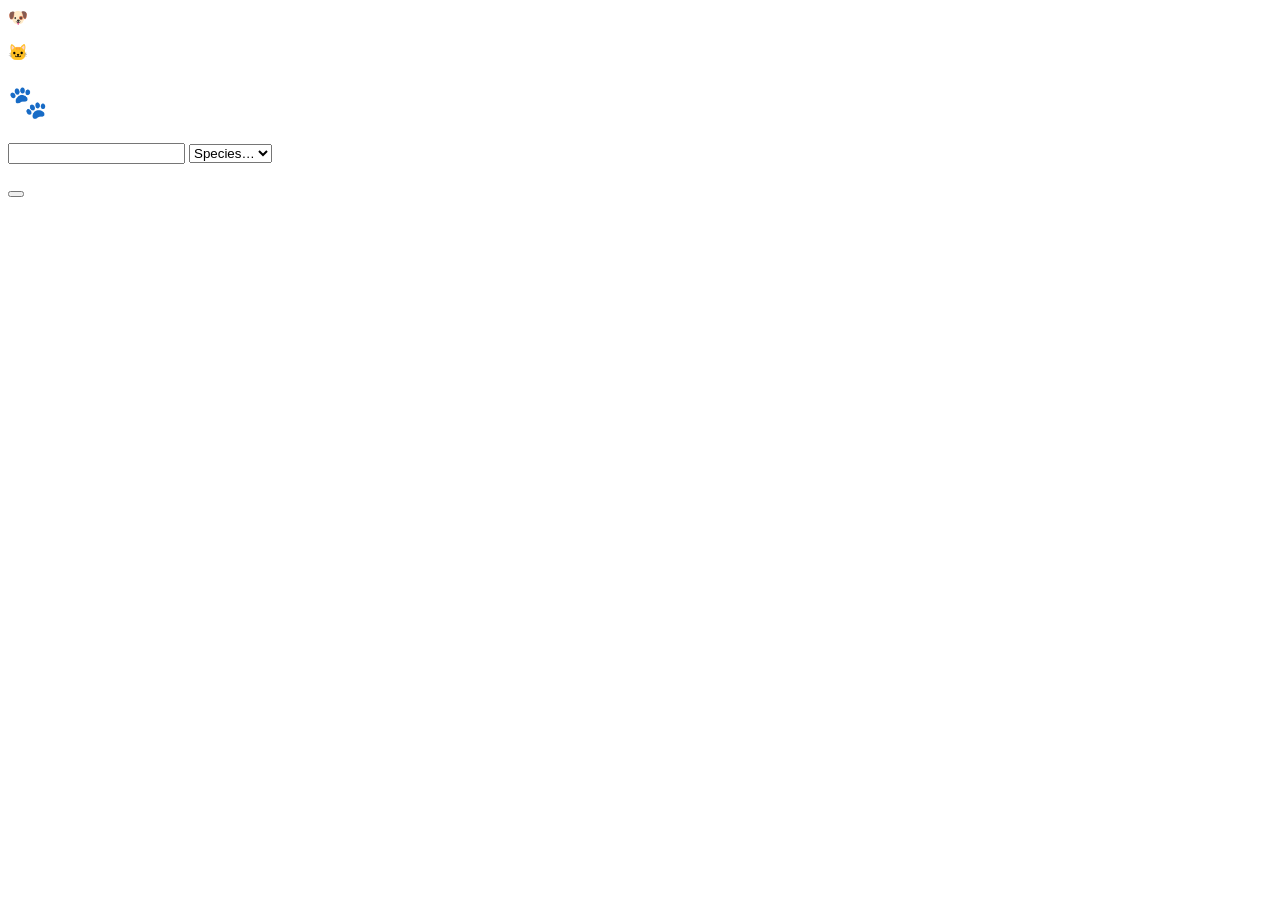
==== public/index.html @ 1d86ce50 "Revert "Adopt a playful clay pet UI" This reverts commit 0b27c78a72e71334147213e08438283230a23fa9." ====
<!doctype html>
<html lang="en">
<head>
<meta charset="utf-8" />
<meta name="viewport" content="width=device-width, initial-scale=1" />
<title>Pet Diary</title>
<link rel="stylesheet" href="/shared.css" />
</head>
<body data-title-key="app_title">
<div class="wrap">
  <aside class="home-side-card home-side-card-left">
    <span class="home-side-icon" aria-hidden="true">🐶</span>
    <p data-i18n="home_tip_moments"></p>
  </aside>
  <aside class="home-side-card home-side-card-right">
    <span class="home-side-icon" aria-hidden="true">🐱</span>
    <p data-i18n="home_tip_private"></p>
  </aside>
  <div id="langSwitch"></div>
  <header class="page">
    <h1>🐾 <span data-i18n="app_title"></span></h1>
    <p data-i18n="app_tagline"></p>
  </header>

  <div class="card pet-form-card" style="margin-bottom:16px">
    <div class="step">
      <h3 data-i18n="add_pet"></h3>
      <div id="avatarMount"></div>
      <div class="petform">
        <input type="text" id="name" data-i18n-ph="name_ph" />
        <select id="species">
          <option value="" disabled selected>Species…</option>
        </select>
        <input type="text" id="speciesOther" data-i18n-ph="species_other_ph" style="display:none" />
        <div class="breed-combobox" id="breedBox" style="display:none">
          <input type="search" id="breed" data-i18n-ph="breed_ph" autocomplete="off"
                 role="combobox" aria-autocomplete="list" aria-expanded="false"
                 aria-controls="breedOptions" />
          <div class="breed-options" id="breedOptions" role="listbox" hidden></div>
        </div>
      </div>
      <p class="hint" data-i18n="pet_hint"></p>
      <div class="rowbtns"><button id="add" data-i18n="create"></button></div>
    </div>
  </div>

  <div class="tiles" id="pets"></div>

  <p class="note" data-i18n="privacy_note"></p>
</div>

<script src="/db.js"></script>
<script src="/i18n.js"></script>
<script src="/species.js"></script>
<script src="/app.js"></script>
<script src="/avatar.js"></script>
<script>
  const petsEl = document.getElementById("pets");
  const form = wireSpeciesBreed({
    speciesSel: document.getElementById("species"),
    speciesOther: document.getElementById("speciesOther"),
    breedBox: document.getElementById("breedBox"),
    breedInput: document.getElementById("breed"),
    breedList: document.getElementById("breedOptions"),
  });
  const avatarPicker = createAvatarPicker(document.getElementById("avatarMount"), {
    getSpecies: () => form.getSpecies(),
  });
  document.getElementById("species").addEventListener("change", () => avatarPicker.refreshEmoji());
  document.getElementById("speciesOther").addEventListener("input", () => avatarPicker.refreshEmoji());

  async function render() {
    const pets = await listPets();
    if (pets.length === 0) {
      petsEl.innerHTML = `<div class="card"><div class="empty">${t("no_pets")}<br />${t("no_pets_sub")}</div></div>`;
      return;
    }
    petsEl.innerHTML = "";
    for (const pet of pets) {
      const entries = await listEntries(pet.id);
      const docs = await listDocuments(pet.id);
      const last = entries.length ? t("last_logged", { d: fmtDate(entries[entries.length - 1].logged_at) }) : null;
      const tile = document.createElement("div");
      tile.className = "tile";
      tile.tabIndex = 0;
      tile.setAttribute("role", "link");
      tile.setAttribute("aria-label", pet.name);
      const kind = [breedLabel(pet.species, pet.breed), speciesDisplay(pet.species)].filter(Boolean).join(" · ");
      tile.innerHTML = `
        <div class="petrow">
          <div class="avatar">${avatarHTML(pet)}</div>
          <div class="grow">
            <h2>${esc(pet.name)}</h2>
            <p>${kind ? esc(kind) + " · " : ""}${nEntries(entries.length)} · ${nDocs(docs.length)}${last ? " · " + last : ""}</p>
          </div>
          <button class="del">${t("delete")}</button>
        </div>`;
      tile.addEventListener("click", (e) => {
        if (e.target.classList.contains("del")) return;
        location.href = `/pet.html?id=${encodeURIComponent(pet.id)}`;
      });
      tile.addEventListener("keydown", (e) => {
        if (e.target !== tile || (e.key !== "Enter" && e.key !== " ")) return;
        e.preventDefault();
        location.href = `/pet.html?id=${encodeURIComponent(pet.id)}`;
      });
      tile.querySelector(".del").addEventListener("click", async (e) => {
        e.stopPropagation();
        if (!confirm(t("confirm_delete_pet", { name: pet.name }))) return;
        await deletePet(pet.id);
        render();
      });
      petsEl.appendChild(tile);
    }
  }

  document.getElementById("add").addEventListener("click", async () => {
    const name = document.getElementById("name").value.trim();
    if (!name) { alert(t("ask_name")); return; }
    const species = form.getSpecies();
    if (!species) { alert(t("ask_species")); return; }
    await createPet({ name, species, breed: form.getBreed(), ...avatarPicker.getAvatar() });
    document.getElementById("name").value = "";
    form.reset();
    avatarPicker.reset();
    render();
  });
  document.getElementById("name").addEventListener("keydown", e => {
    if (e.key === "Enter") document.getElementById("add").click();
  });

  (async () => {
    const migrated = await migrateLegacyLog();
    await render();
    if (migrated) {
      const n = (await listEntries(migrated.id)).length;
      alert(t("migrated", { n: nEntries(n), name: migrated.name }));
    }
  })();
</script>
</body>
</html>
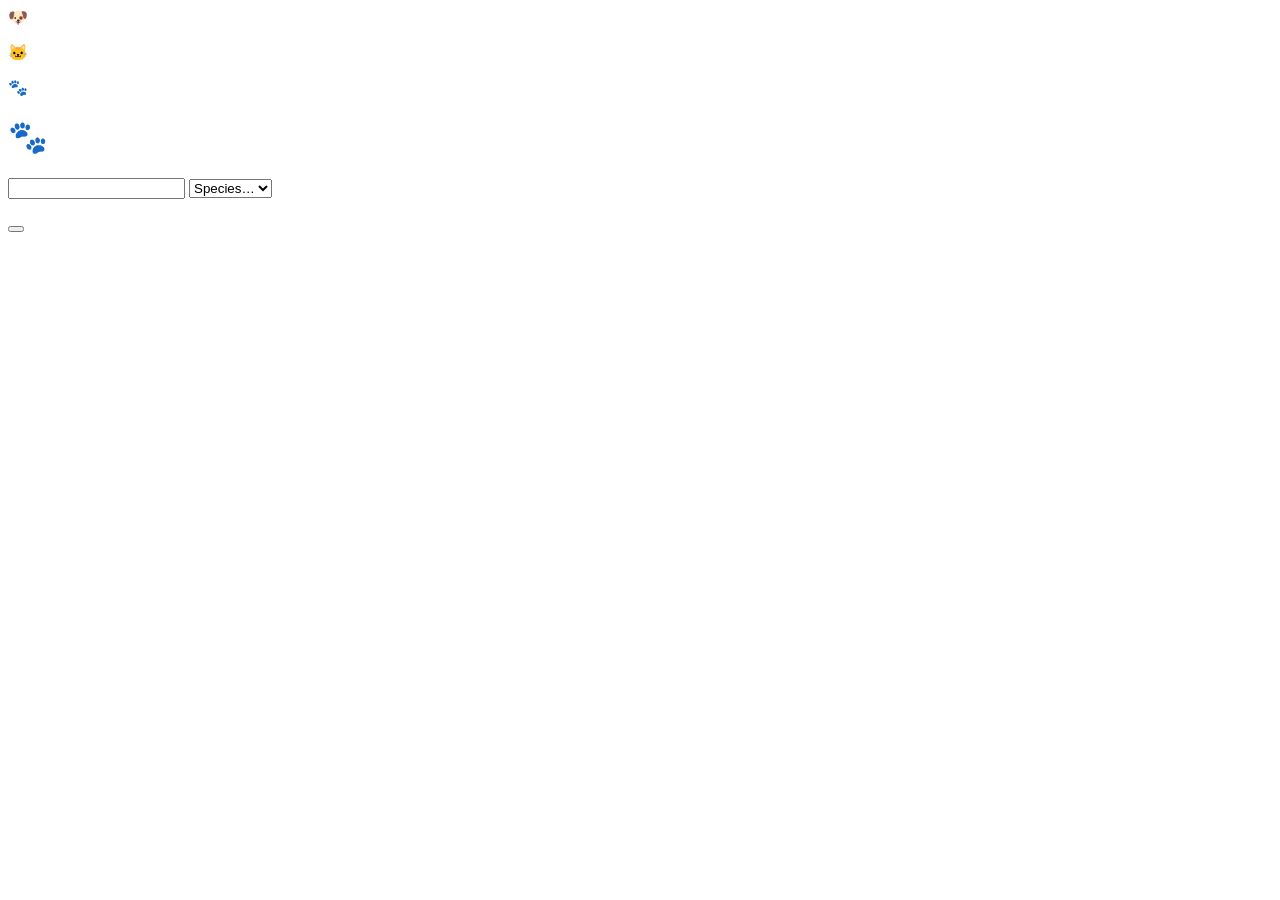
==== commit ff7cbdaa: "Reapply "Adopt a playful clay pet UI" This reverts commit 1d86ce5027cd18f5a643636a8992b783cdbffa29." ====
--- a/public/index.html
+++ b/public/index.html
@@ -18,6 +18,7 @@
   </aside>
   <div id="langSwitch"></div>
   <header class="page">
+    <div class="home-kicker"><span aria-hidden="true">🐾</span><span data-i18n="home_kicker"></span></div>
     <h1>🐾 <span data-i18n="app_title"></span></h1>
     <p data-i18n="app_tagline"></p>
   </header>
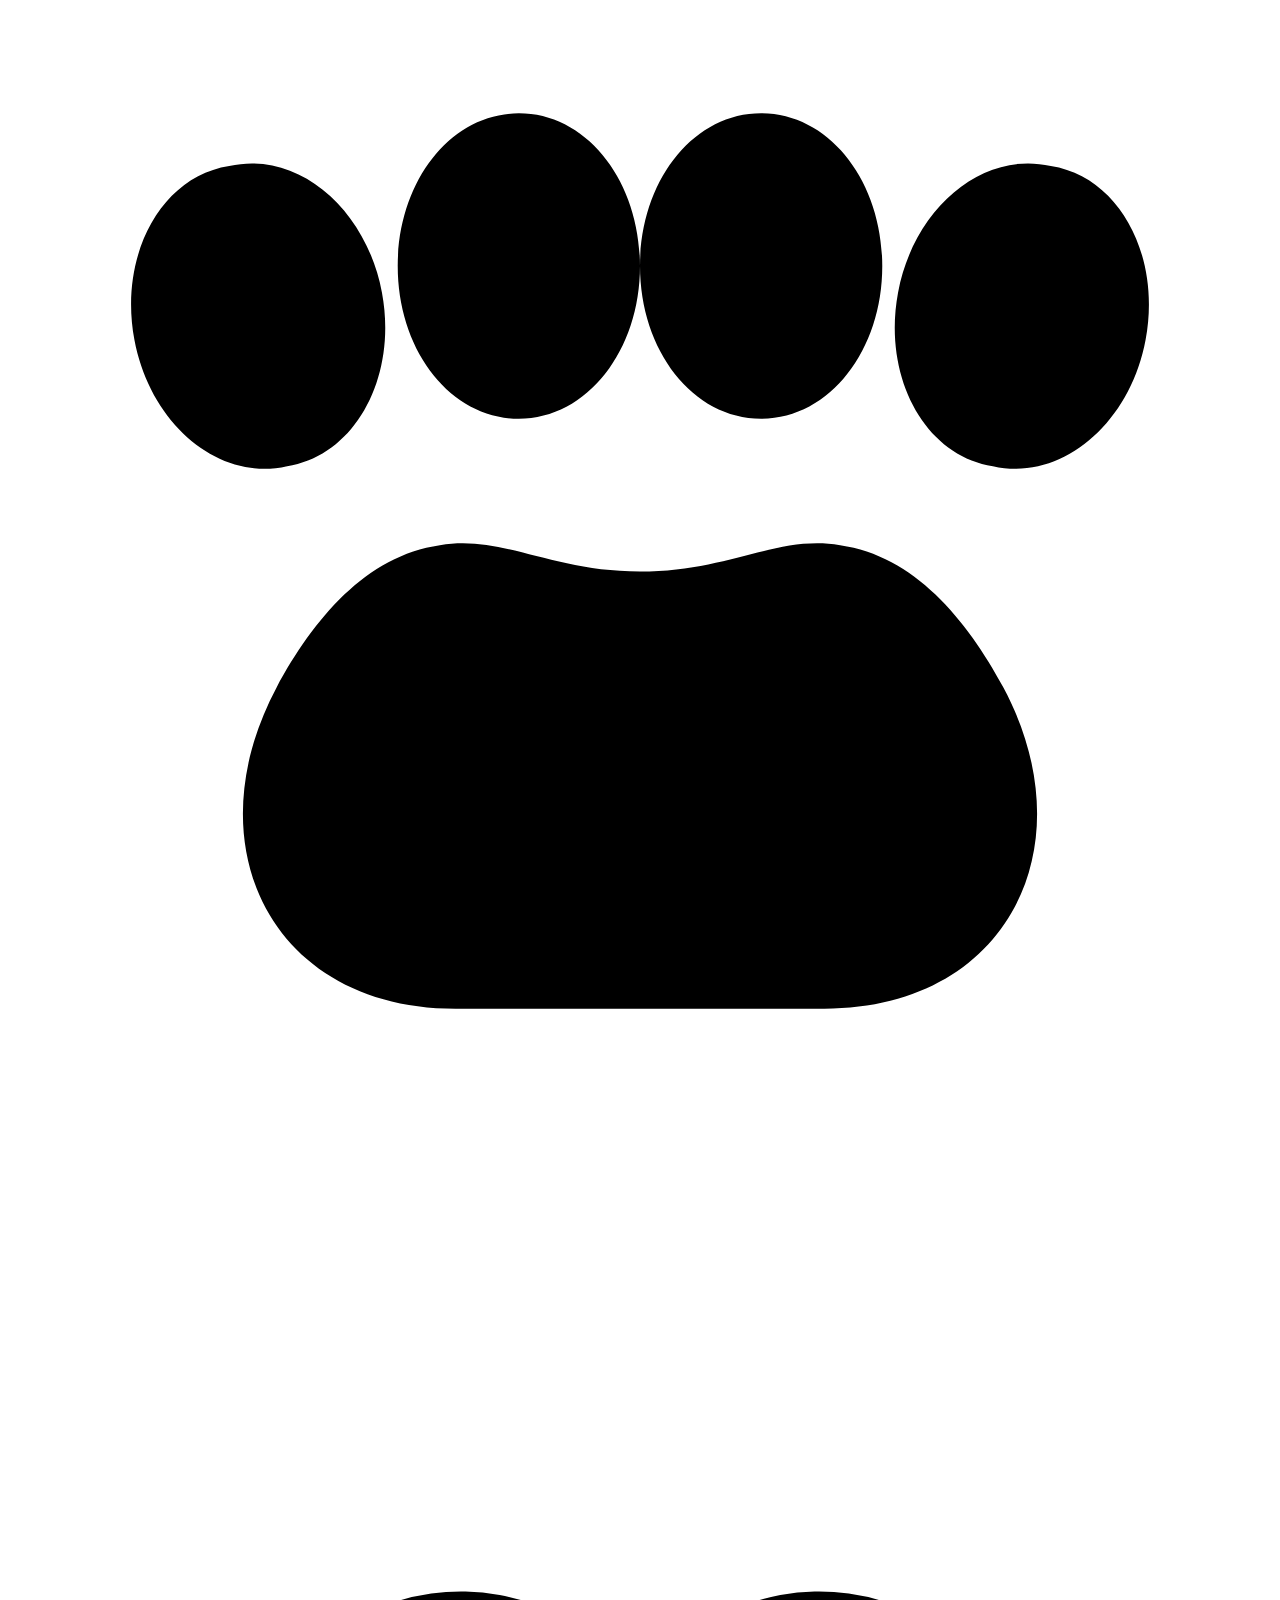
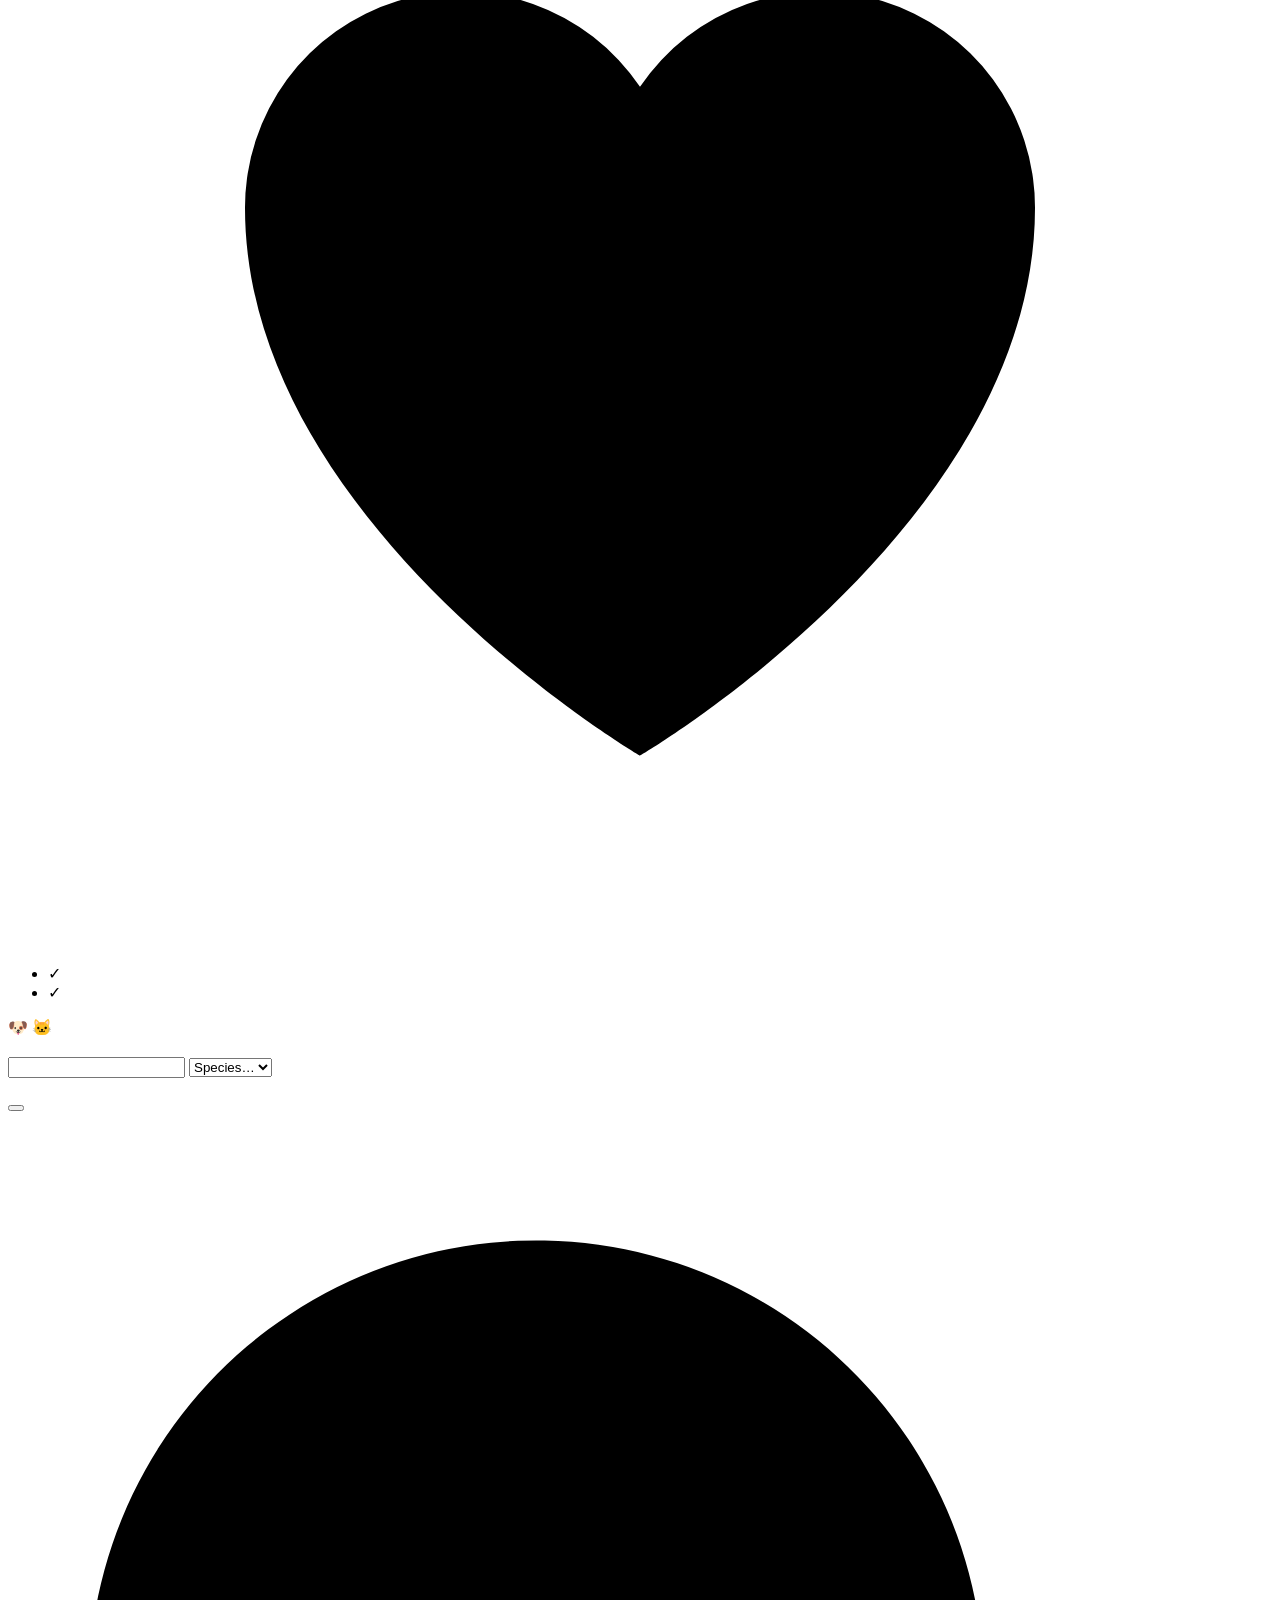
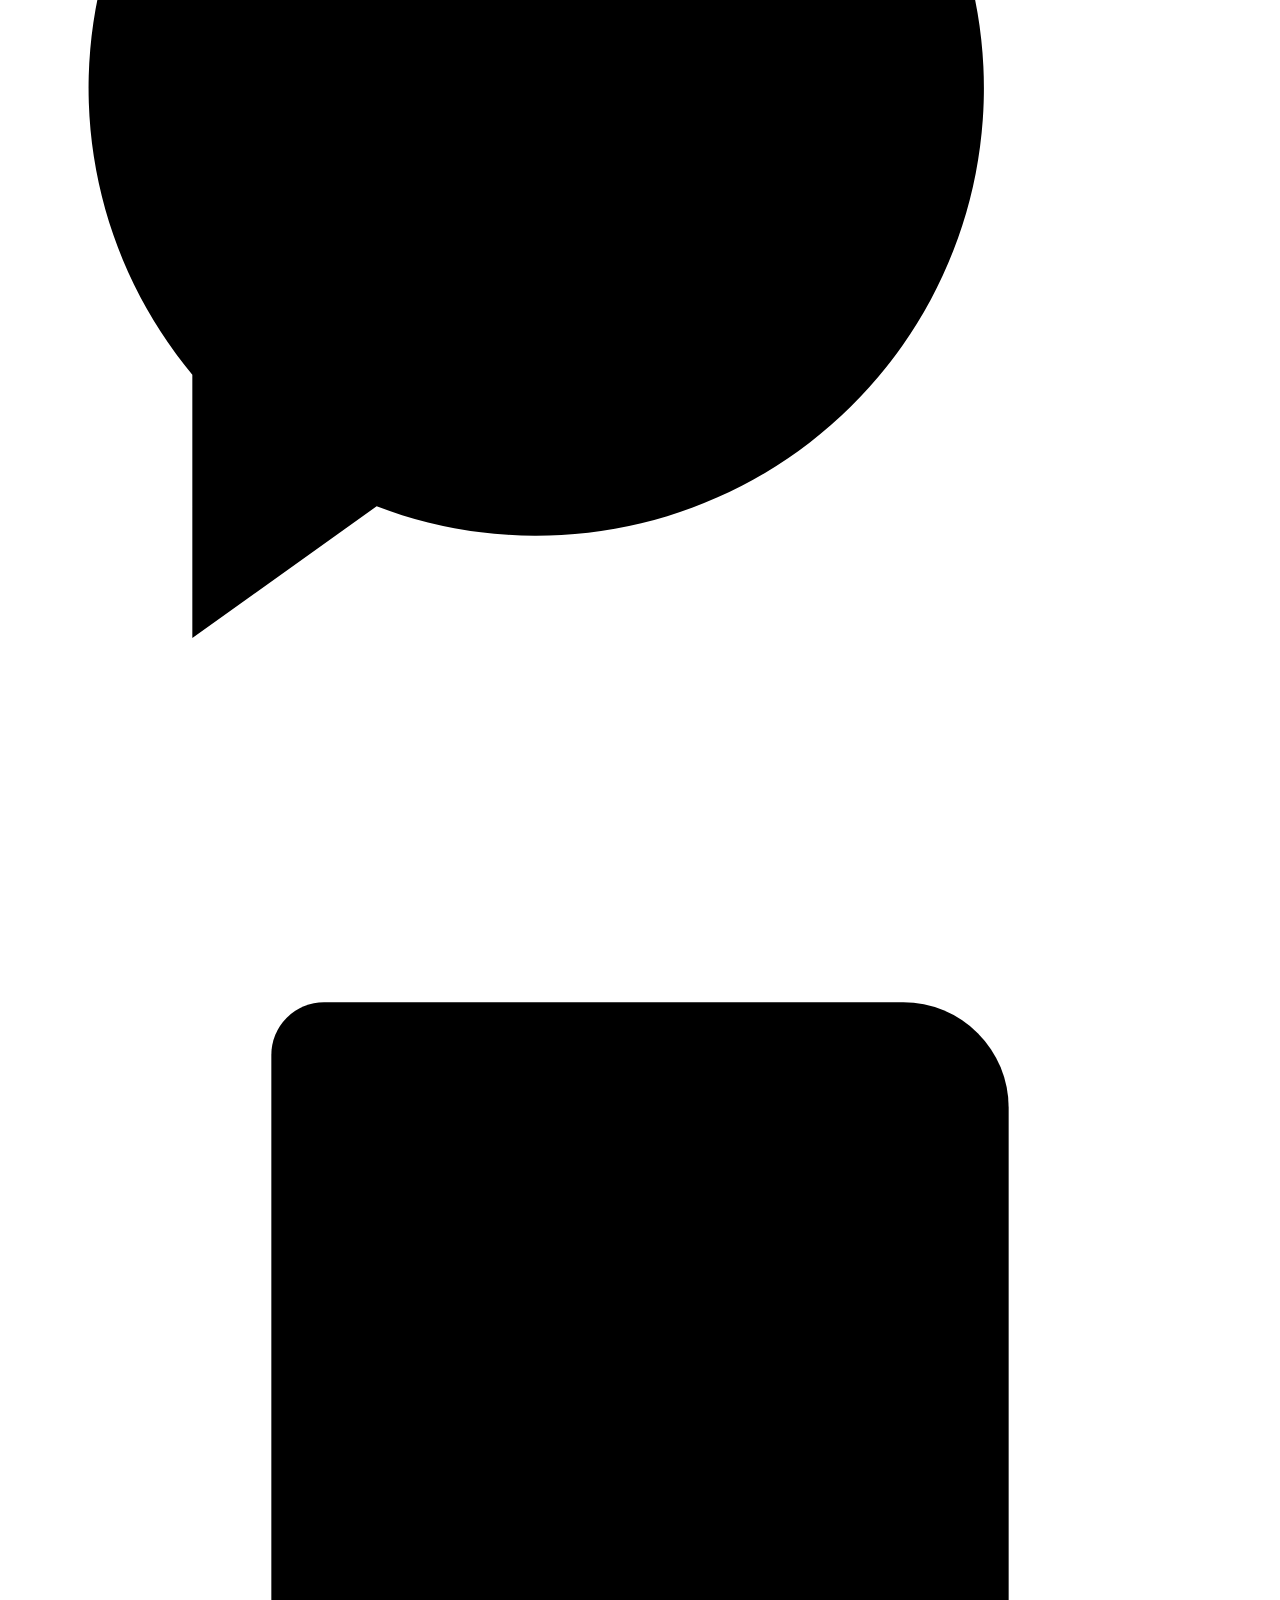
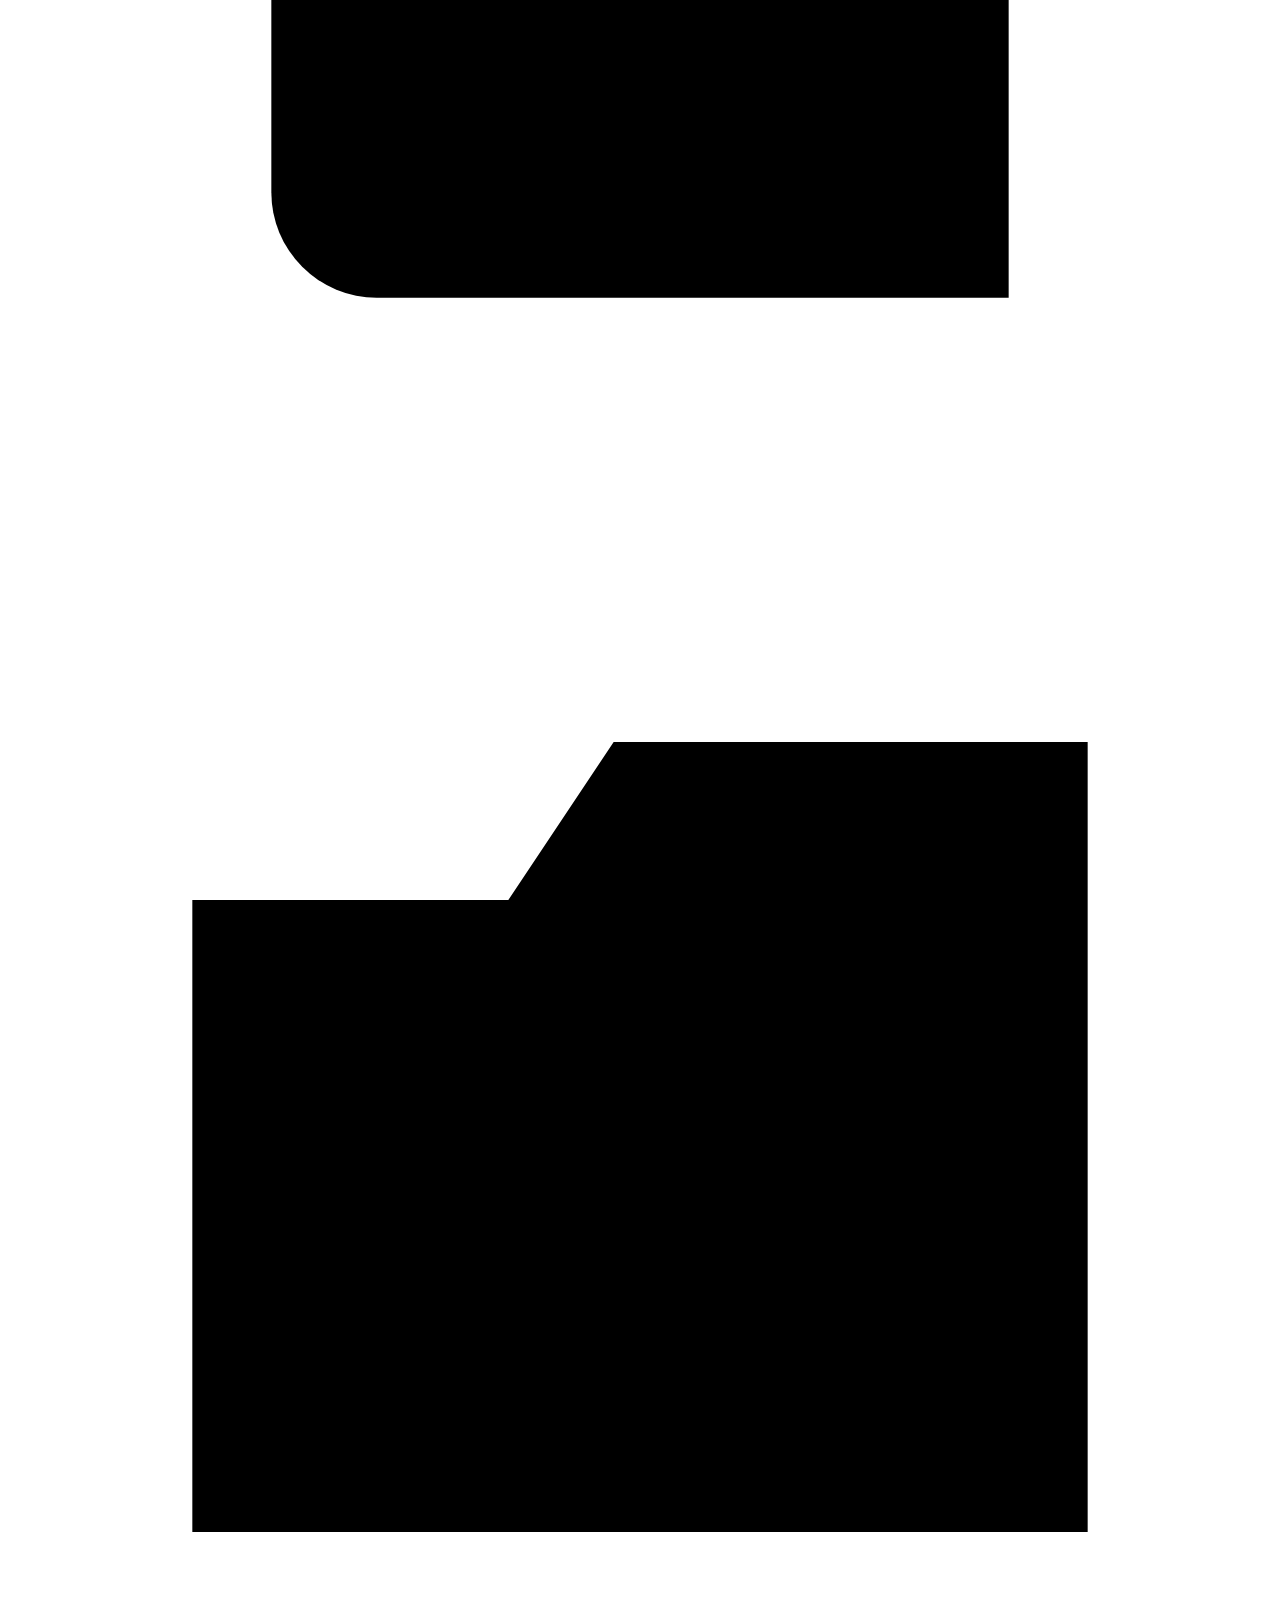
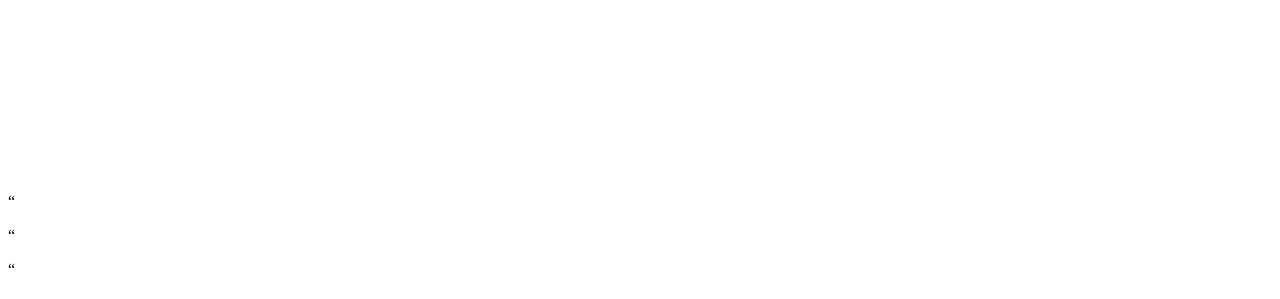
==== commit b6898790: "Build a warm pet care landing page" ====
--- a/public/index.html
+++ b/public/index.html
@@ -7,47 +7,136 @@
 <link rel="stylesheet" href="/shared.css" />
 </head>
 <body data-title-key="app_title">
-<div class="wrap">
-  <aside class="home-side-card home-side-card-left">
-    <span class="home-side-icon" aria-hidden="true">🐶</span>
-    <p data-i18n="home_tip_moments"></p>
-  </aside>
-  <aside class="home-side-card home-side-card-right">
-    <span class="home-side-icon" aria-hidden="true">🐱</span>
-    <p data-i18n="home_tip_private"></p>
-  </aside>
-  <div id="langSwitch"></div>
-  <header class="page">
-    <div class="home-kicker"><span aria-hidden="true">🐾</span><span data-i18n="home_kicker"></span></div>
-    <h1>🐾 <span data-i18n="app_title"></span></h1>
-    <p data-i18n="app_tagline"></p>
-  </header>
-
-  <div class="card pet-form-card" style="margin-bottom:16px">
-    <div class="step">
-      <h3 data-i18n="add_pet"></h3>
-      <div id="avatarMount"></div>
-      <div class="petform">
-        <input type="text" id="name" data-i18n-ph="name_ph" />
-        <select id="species">
-          <option value="" disabled selected>Species…</option>
-        </select>
-        <input type="text" id="speciesOther" data-i18n-ph="species_other_ph" style="display:none" />
-        <div class="breed-combobox" id="breedBox" style="display:none">
-          <input type="search" id="breed" data-i18n-ph="breed_ph" autocomplete="off"
-                 role="combobox" aria-autocomplete="list" aria-expanded="false"
-                 aria-controls="breedOptions" />
-          <div class="breed-options" id="breedOptions" role="listbox" hidden></div>
-        </div>
-      </div>
-      <p class="hint" data-i18n="pet_hint"></p>
-      <div class="rowbtns"><button id="add" data-i18n="create"></button></div>
-    </div>
-  </div>
-
-  <div class="tiles" id="pets"></div>
-
-  <p class="note" data-i18n="privacy_note"></p>
+<a class="skip-link" href="#mainContent" data-i18n="skip_to_content"></a>
+<div class="wrap home-wrap">
+  <nav class="home-nav" aria-label="Pet Diary">
+    <a class="home-brand" href="/index.html">
+      <span class="home-brand-mark" aria-hidden="true">
+        <svg viewBox="0 0 24 24" role="presentation"><path d="M8.2 10.2c-1.4.2-2.4 1.4-3.1 2.7-1.6 3-.1 6.1 3.4 6.1h7c3.5 0 5-3.1 3.4-6.1-.7-1.3-1.7-2.5-3.1-2.7-1.2-.2-2.1.5-3.8.5s-2.6-.7-3.8-.5ZM5.3 8.7C6.6 8.5 7.4 7 7.1 5.4 6.8 3.8 5.5 2.7 4.2 3 2.9 3.2 2.1 4.7 2.4 6.3c.3 1.6 1.6 2.7 2.9 2.4Zm13.4 0c1.3.3 2.6-.8 2.9-2.4.3-1.6-.5-3.1-1.8-3.3-1.3-.3-2.6.8-2.9 2.4-.3 1.6.5 3.1 1.8 3.3ZM9.7 7.8c1.3 0 2.3-1.3 2.3-2.9S11 2 9.7 2 7.4 3.3 7.4 4.9s1 2.9 2.3 2.9Zm4.6 0c1.3 0 2.3-1.3 2.3-2.9S15.6 2 14.3 2 12 3.3 12 4.9s1 2.9 2.3 2.9Z"/></svg>
+      </span>
+      <span data-i18n="app_title"></span>
+    </a>
+    <div id="langSwitch"></div>
+  </nav>
+
+  <main id="mainContent">
+    <section class="landing-hero">
+      <div class="hero-copy">
+        <div class="home-kicker">
+          <svg viewBox="0 0 24 24" aria-hidden="true"><path d="M12 20.5s-7.5-4.4-7.5-10.4A4.1 4.1 0 0 1 12 7.8a4.1 4.1 0 0 1 7.5 2.3c0 6-7.5 10.4-7.5 10.4Z"/></svg>
+          <span data-i18n="home_kicker"></span>
+        </div>
+        <h1><span data-i18n="home_hero_title"></span> <em data-i18n="home_hero_highlight"></em></h1>
+        <p class="hero-lead" data-i18n="app_tagline"></p>
+        <div class="hero-actions">
+          <a class="home-cta home-cta-primary" href="#addPetCard" data-i18n="home_cta_add"></a>
+          <a class="home-cta home-cta-secondary" href="#petGallery" data-i18n="home_cta_gallery"></a>
+        </div>
+        <ul class="hero-trust" aria-label="Pet Diary benefits">
+          <li><span aria-hidden="true">✓</span><span data-i18n="home_proof_private"></span></li>
+          <li><span aria-hidden="true">✓</span><span data-i18n="home_proof_context"></span></li>
+        </ul>
+        <div class="hero-pet-bubbles" aria-hidden="true">
+          <span class="hero-pet-bubble hero-pet-dog">🐶</span>
+          <span class="hero-pet-bubble hero-pet-cat">🐱</span>
+          <span class="hero-pet-caption" data-i18n="home_hero_caption"></span>
+        </div>
+      </div>
+
+      <div class="card pet-form-card hero-form-card" id="addPetCard">
+        <div class="step">
+          <div class="form-heading">
+            <span class="form-step-badge" data-i18n="home_form_step"></span>
+            <div>
+              <h2 data-i18n="add_pet"></h2>
+              <p data-i18n="home_form_intro"></p>
+            </div>
+          </div>
+          <div id="avatarMount"></div>
+          <div class="petform">
+            <label class="home-form-field" for="name">
+              <span data-i18n="name_label_ph"></span>
+              <input type="text" id="name" data-i18n-ph="name_ph" autocomplete="off" />
+            </label>
+            <label class="home-form-field" for="species">
+              <span data-i18n="home_species_label"></span>
+              <select id="species">
+                <option value="" disabled selected>Species…</option>
+              </select>
+            </label>
+            <input type="text" id="speciesOther" data-i18n-ph="species_other_ph" style="display:none" />
+            <div class="breed-combobox home-form-field" id="breedBox" style="display:none">
+              <label for="breed" data-i18n="home_breed_label"></label>
+              <input type="search" id="breed" data-i18n-ph="breed_ph" autocomplete="off"
+                     role="combobox" aria-autocomplete="list" aria-expanded="false"
+                     aria-controls="breedOptions" />
+              <div class="breed-options" id="breedOptions" role="listbox" hidden></div>
+            </div>
+          </div>
+          <p class="hint" data-i18n="pet_hint"></p>
+          <div class="rowbtns"><button id="add" data-i18n="home_create_diary"></button></div>
+        </div>
+      </div>
+    </section>
+
+    <section class="home-section" aria-labelledby="careToolkitTitle">
+      <header class="home-section-head">
+        <span class="section-eyebrow" data-i18n="home_services_eyebrow"></span>
+        <h2 id="careToolkitTitle" data-i18n="home_services_title"></h2>
+        <p data-i18n="home_services_intro"></p>
+      </header>
+      <div class="service-grid">
+        <article class="service-package service-chat">
+          <span class="service-icon" aria-hidden="true"><svg viewBox="0 0 24 24"><path d="M7 18.5 3.5 21v-5A8.5 8.5 0 1 1 7 18.5Z"/><path d="M8 10h8M8 14h5"/></svg></span>
+          <span class="service-label" data-i18n="tab_chat"></span>
+          <h3 data-i18n="home_service_chat_title"></h3>
+          <p data-i18n="home_service_chat_body"></p>
+        </article>
+        <article class="service-package service-log">
+          <span class="service-icon" aria-hidden="true"><svg viewBox="0 0 24 24"><path d="M6 3.5h11a2 2 0 0 1 2 2v15H7a2 2 0 0 1-2-2v-14a1 1 0 0 1 1-1Z"/><path d="M8 3.5v17M11 8h5M11 12h5"/></svg></span>
+          <span class="service-label" data-i18n="tab_log"></span>
+          <h3 data-i18n="home_service_log_title"></h3>
+          <p data-i18n="home_service_log_body"></p>
+        </article>
+        <article class="service-package service-docs">
+          <span class="service-icon" aria-hidden="true"><svg viewBox="0 0 24 24"><path d="M3.5 7.5h6l2-3h9v15h-17v-12Z"/><path d="M3.5 9h17"/></svg></span>
+          <span class="service-label" data-i18n="tab_docs"></span>
+          <h3 data-i18n="home_service_docs_title"></h3>
+          <p data-i18n="home_service_docs_body"></p>
+        </article>
+      </div>
+    </section>
+
+    <section class="home-section home-gallery" id="petGallery" aria-labelledby="petGalleryTitle">
+      <header class="home-section-head home-section-head-row">
+        <div>
+          <span class="section-eyebrow" data-i18n="home_gallery_eyebrow"></span>
+          <h2 id="petGalleryTitle" data-i18n="home_gallery_title"></h2>
+        </div>
+        <p data-i18n="home_gallery_intro"></p>
+      </header>
+      <div class="tiles" id="pets"></div>
+    </section>
+
+    <section class="home-section parent-promises" aria-labelledby="parentPromisesTitle">
+      <header class="home-section-head">
+        <span class="section-eyebrow" data-i18n="home_promises_eyebrow"></span>
+        <h2 id="parentPromisesTitle" data-i18n="home_promises_title"></h2>
+        <p data-i18n="home_promises_intro"></p>
+      </header>
+      <div class="promise-grid">
+        <article class="promise-card"><span class="promise-mark" aria-hidden="true">“</span><p data-i18n="home_promise_notice"></p><strong data-i18n="home_promise_notice_label"></strong></article>
+        <article class="promise-card"><span class="promise-mark" aria-hidden="true">“</span><p data-i18n="home_promise_private"></p><strong data-i18n="home_promise_private_label"></strong></article>
+        <article class="promise-card"><span class="promise-mark" aria-hidden="true">“</span><p data-i18n="home_promise_context"></p><strong data-i18n="home_promise_context_label"></strong></article>
+      </div>
+      <div class="home-final-cta">
+        <div><span data-i18n="home_final_kicker"></span><h2 data-i18n="home_final_title"></h2></div>
+        <a class="home-cta home-cta-primary" href="#addPetCard" data-i18n="home_cta_add"></a>
+      </div>
+    </section>
+
+    <p class="note" data-i18n="privacy_note"></p>
+  </main>
 </div>
 
 <script src="/db.js"></script>
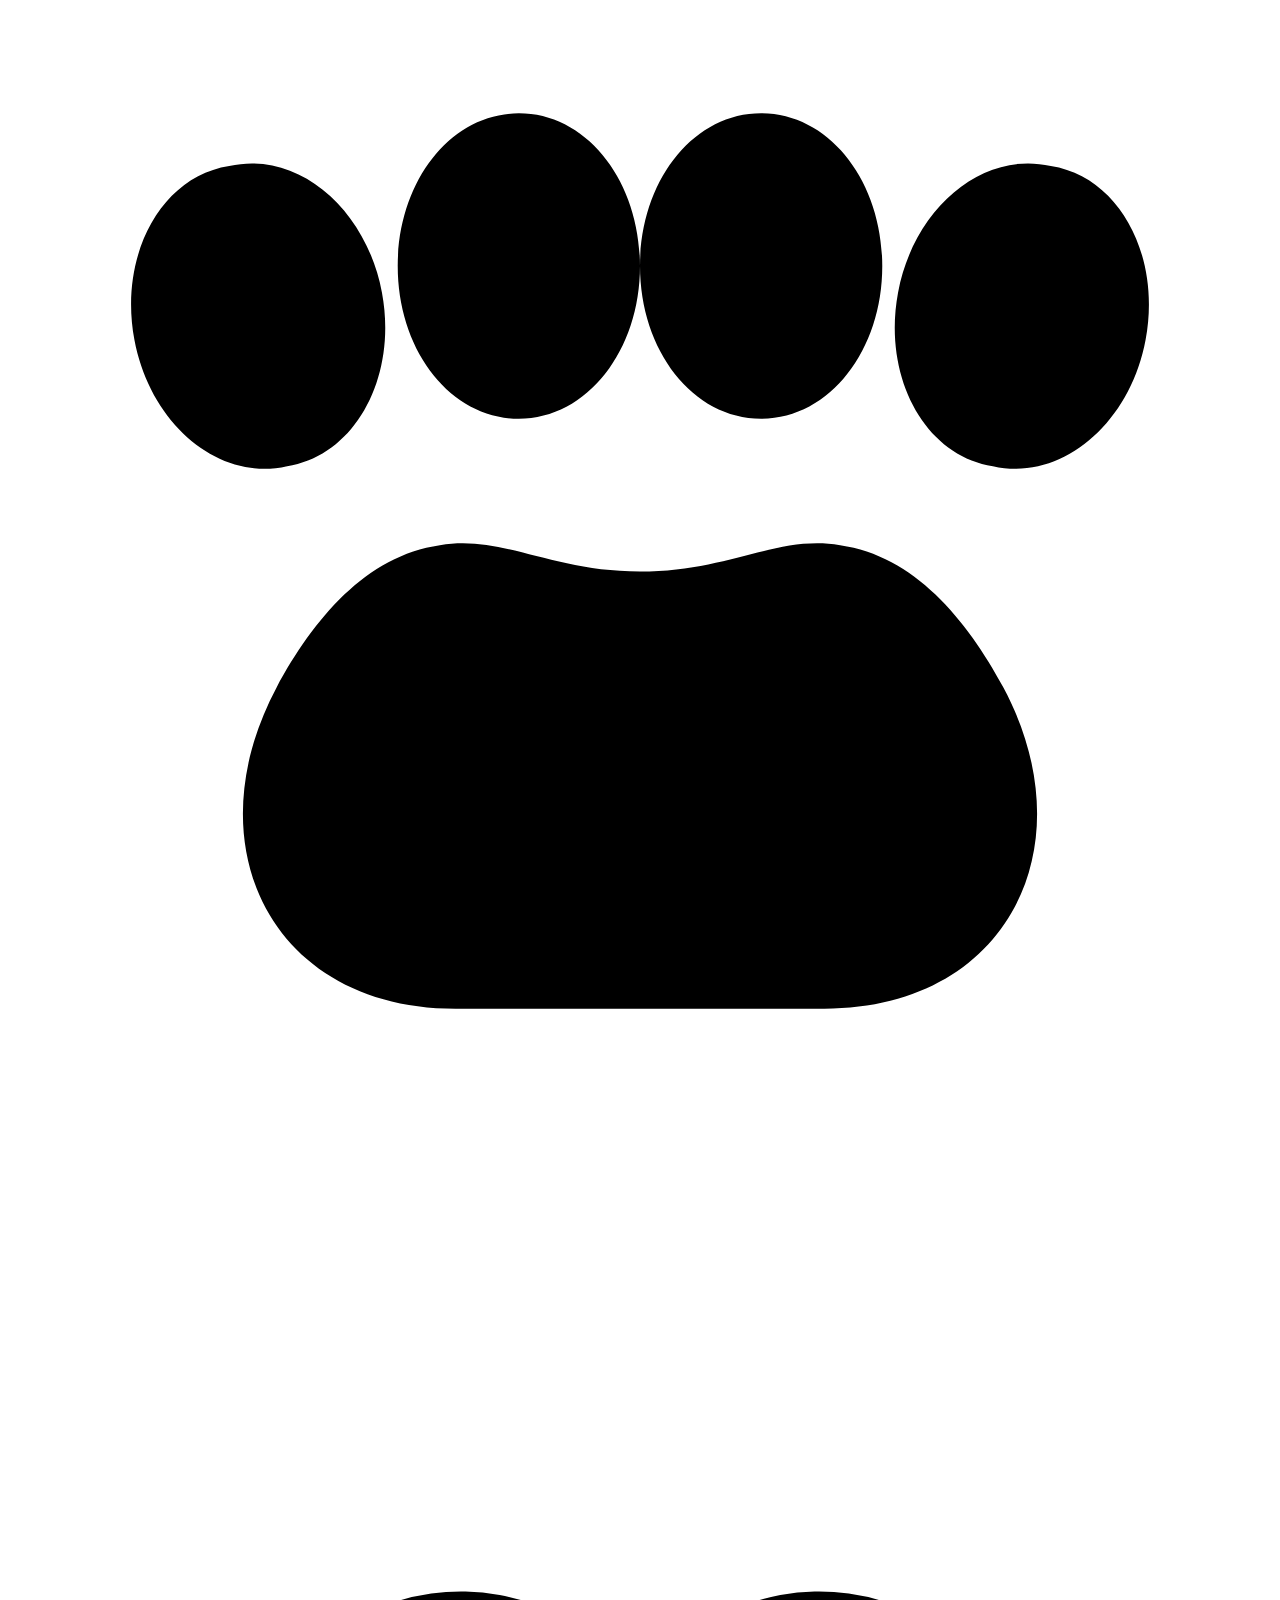
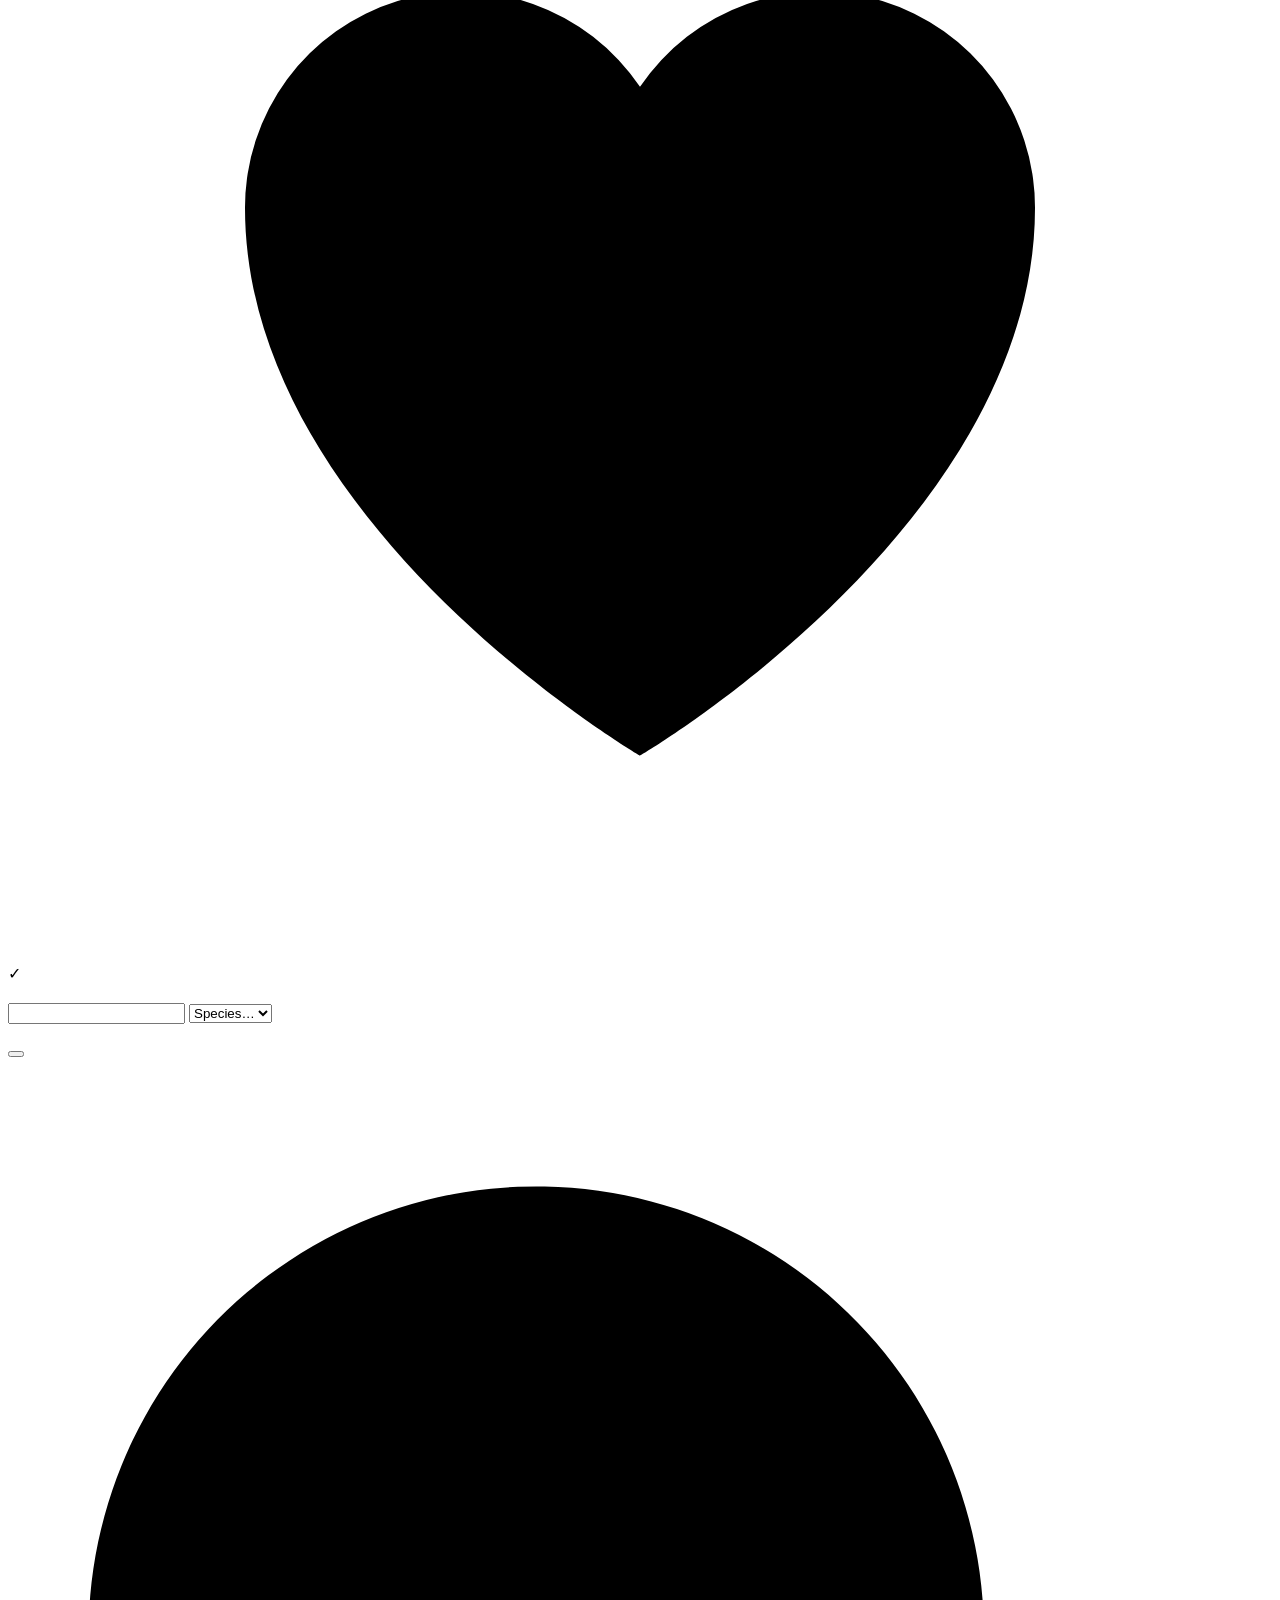
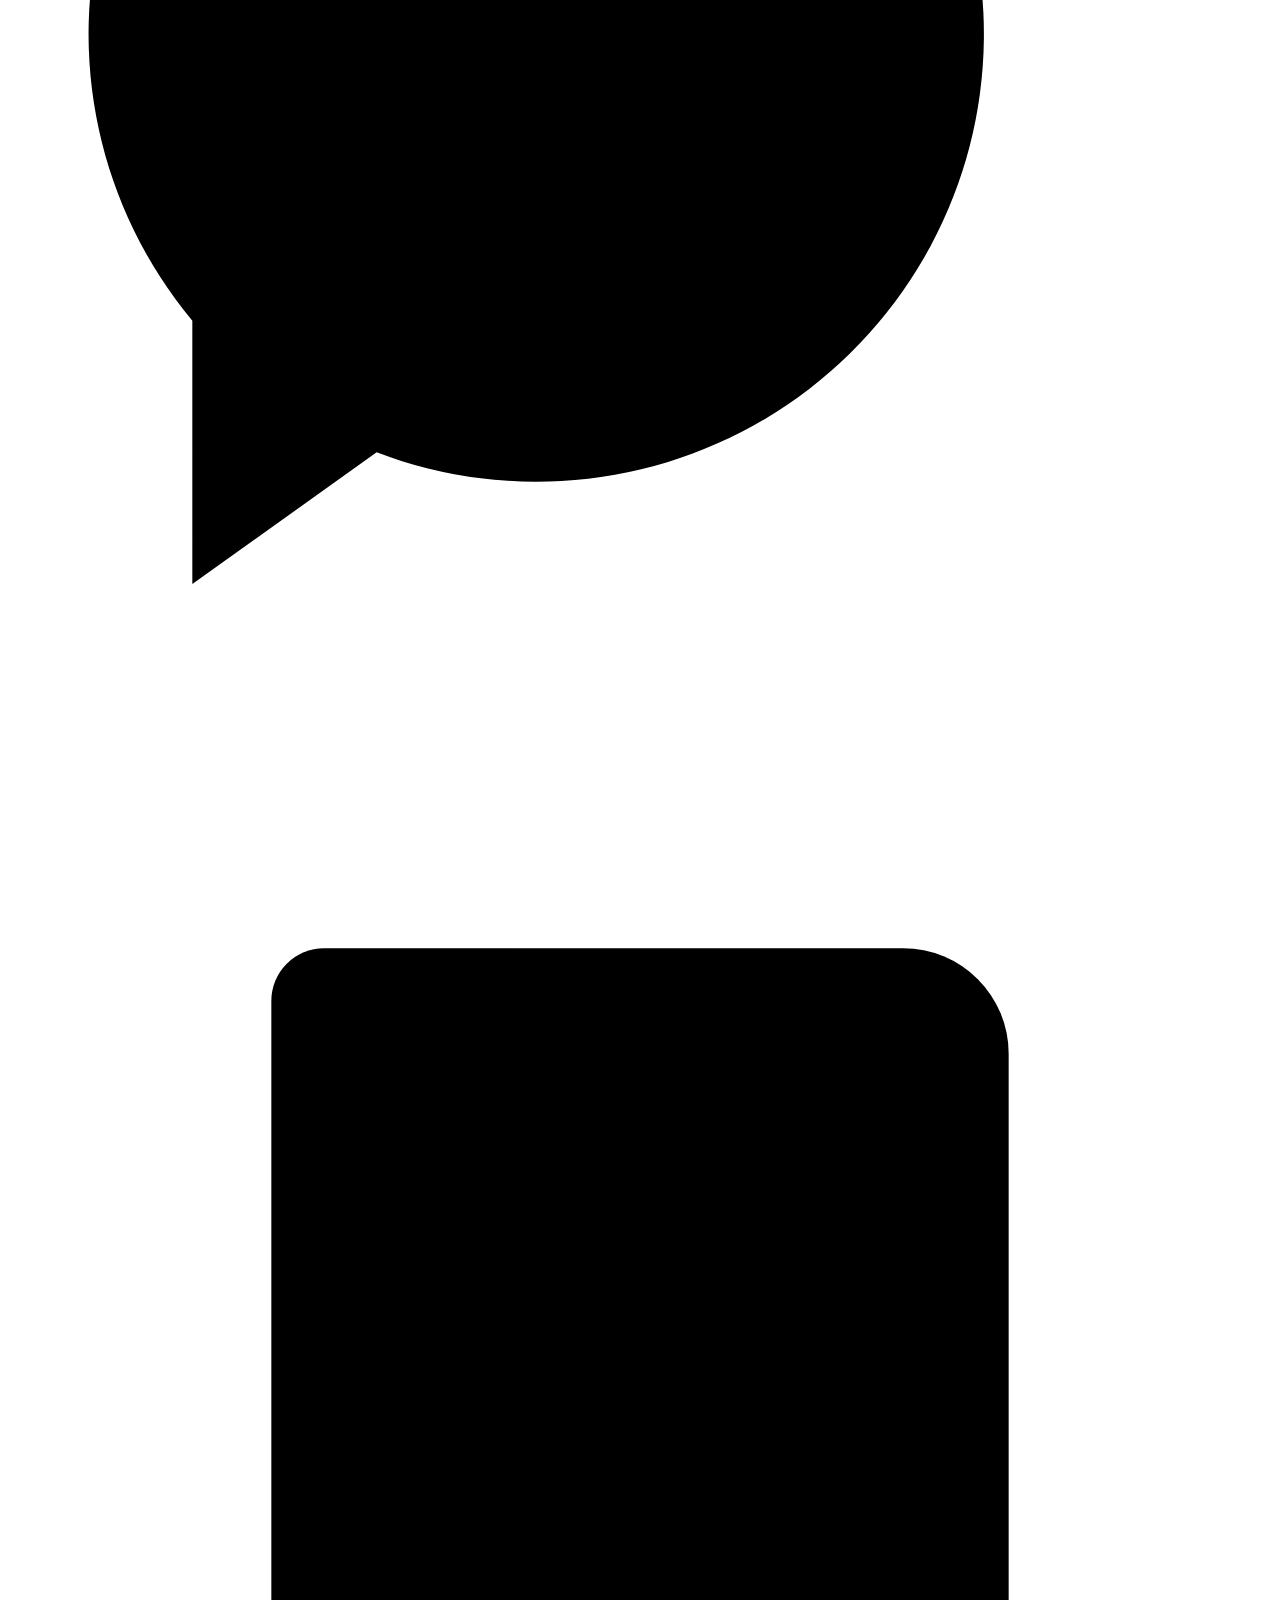
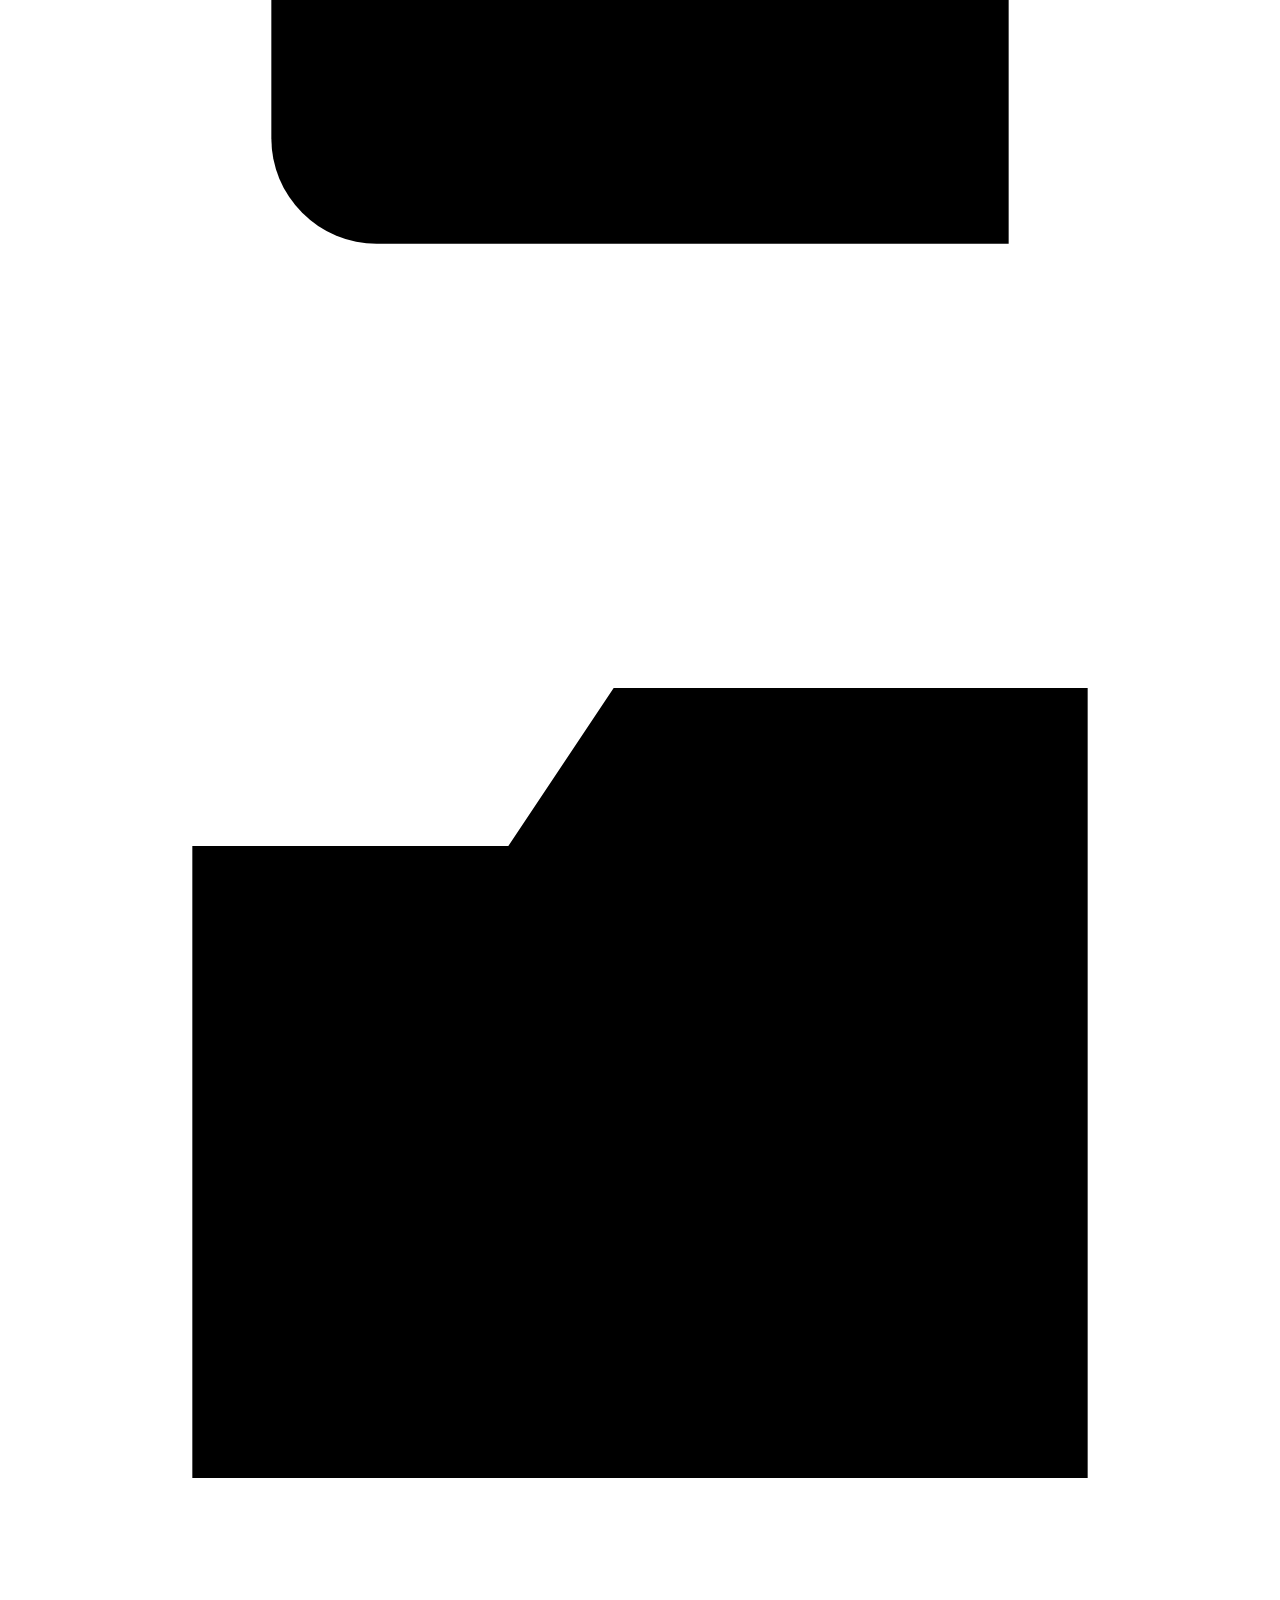
==== commit 44390e73: "Simplify the home page around core features" ====
--- a/public/index.html
+++ b/public/index.html
@@ -30,17 +30,13 @@
         <p class="hero-lead" data-i18n="app_tagline"></p>
         <div class="hero-actions">
           <a class="home-cta home-cta-primary" href="#addPetCard" data-i18n="home_cta_add"></a>
-          <a class="home-cta home-cta-secondary" href="#petGallery" data-i18n="home_cta_gallery"></a>
-        </div>
-        <ul class="hero-trust" aria-label="Pet Diary benefits">
-          <li><span aria-hidden="true">✓</span><span data-i18n="home_proof_private"></span></li>
-          <li><span aria-hidden="true">✓</span><span data-i18n="home_proof_context"></span></li>
-        </ul>
-        <div class="hero-pet-bubbles" aria-hidden="true">
-          <span class="hero-pet-bubble hero-pet-dog">🐶</span>
-          <span class="hero-pet-bubble hero-pet-cat">🐱</span>
-          <span class="hero-pet-caption" data-i18n="home_hero_caption"></span>
-        </div>
+        </div>
+        <div class="hero-core-features" aria-label="Pet Diary features">
+          <span data-i18n="tab_chat"></span>
+          <span data-i18n="tab_log"></span>
+          <span data-i18n="tab_docs"></span>
+        </div>
+        <p class="hero-proof-line"><span aria-hidden="true">✓</span><span data-i18n="home_proof_private"></span></p>
       </div>
 
       <div class="card pet-form-card hero-form-card" id="addPetCard">
@@ -116,23 +112,6 @@
         <p data-i18n="home_gallery_intro"></p>
       </header>
       <div class="tiles" id="pets"></div>
-    </section>
-
-    <section class="home-section parent-promises" aria-labelledby="parentPromisesTitle">
-      <header class="home-section-head">
-        <span class="section-eyebrow" data-i18n="home_promises_eyebrow"></span>
-        <h2 id="parentPromisesTitle" data-i18n="home_promises_title"></h2>
-        <p data-i18n="home_promises_intro"></p>
-      </header>
-      <div class="promise-grid">
-        <article class="promise-card"><span class="promise-mark" aria-hidden="true">“</span><p data-i18n="home_promise_notice"></p><strong data-i18n="home_promise_notice_label"></strong></article>
-        <article class="promise-card"><span class="promise-mark" aria-hidden="true">“</span><p data-i18n="home_promise_private"></p><strong data-i18n="home_promise_private_label"></strong></article>
-        <article class="promise-card"><span class="promise-mark" aria-hidden="true">“</span><p data-i18n="home_promise_context"></p><strong data-i18n="home_promise_context_label"></strong></article>
-      </div>
-      <div class="home-final-cta">
-        <div><span data-i18n="home_final_kicker"></span><h2 data-i18n="home_final_title"></h2></div>
-        <a class="home-cta home-cta-primary" href="#addPetCard" data-i18n="home_cta_add"></a>
-      </div>
     </section>
 
     <p class="note" data-i18n="privacy_note"></p>
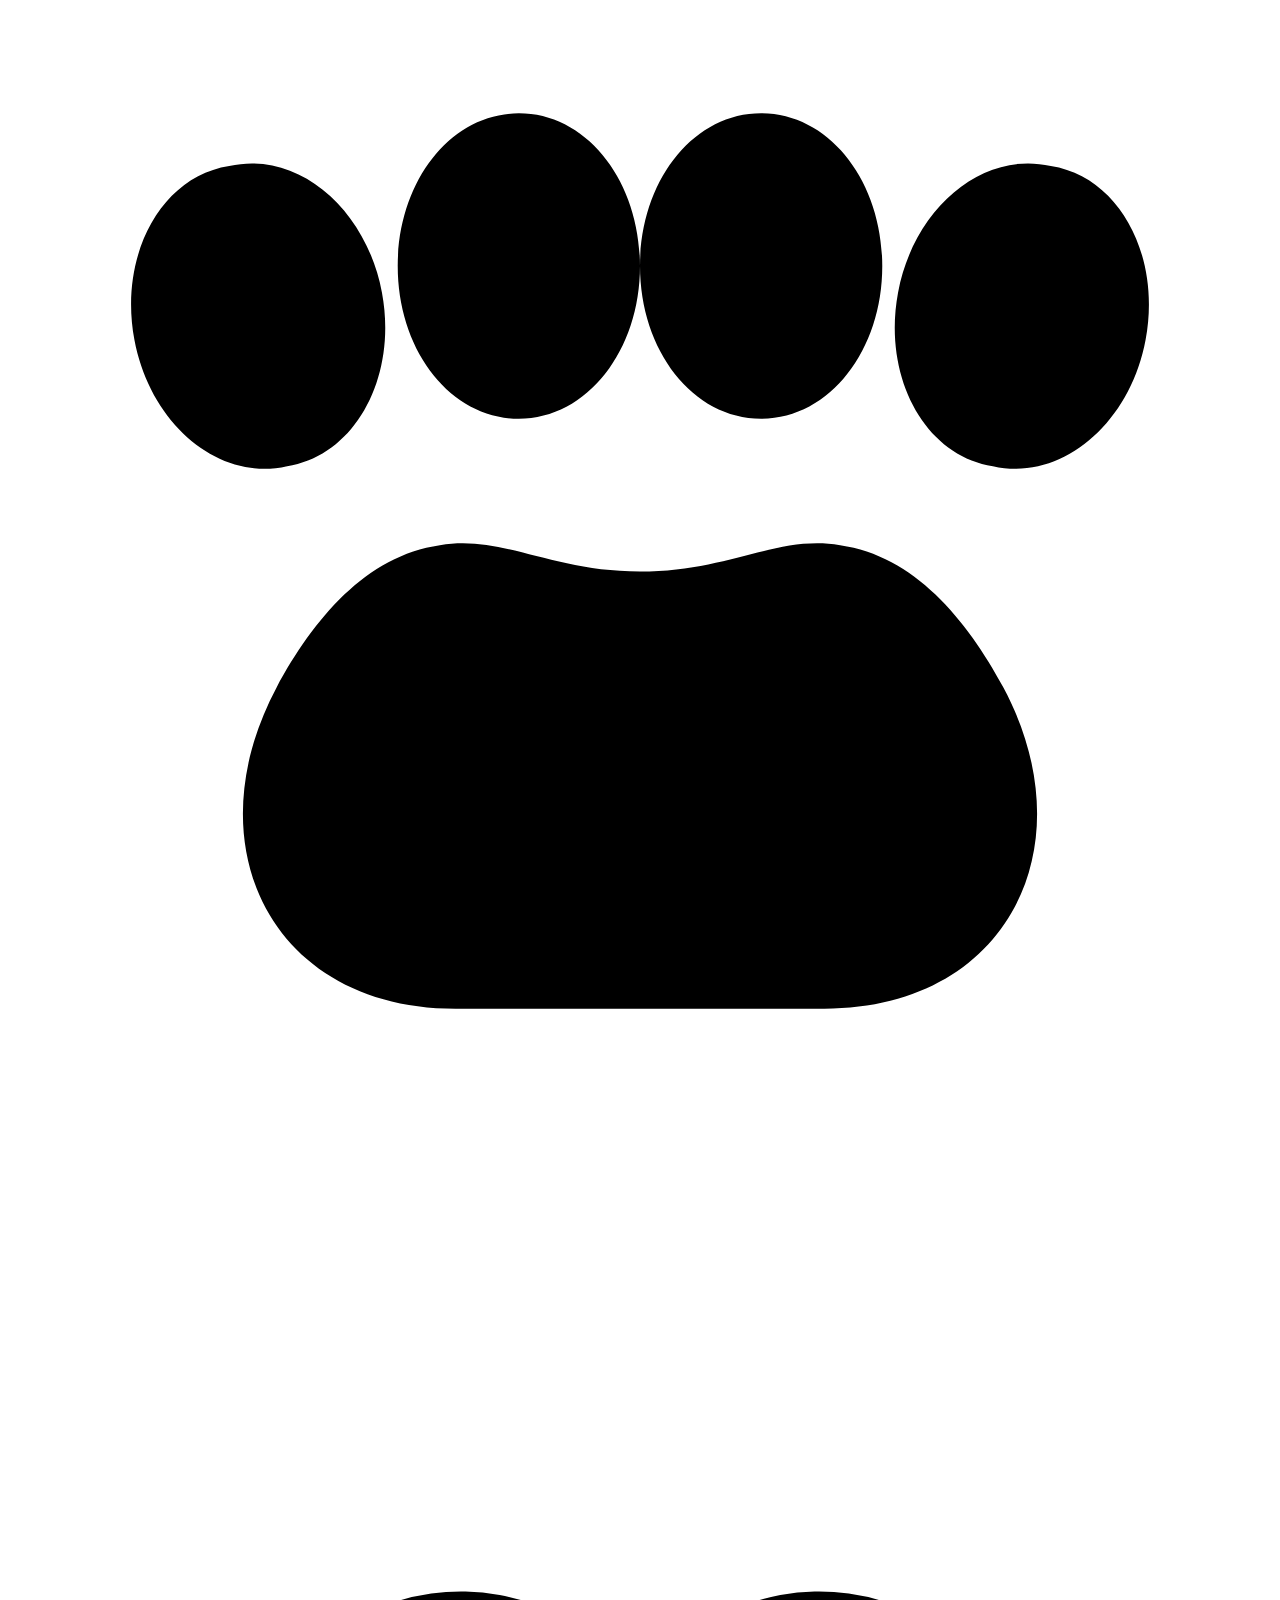
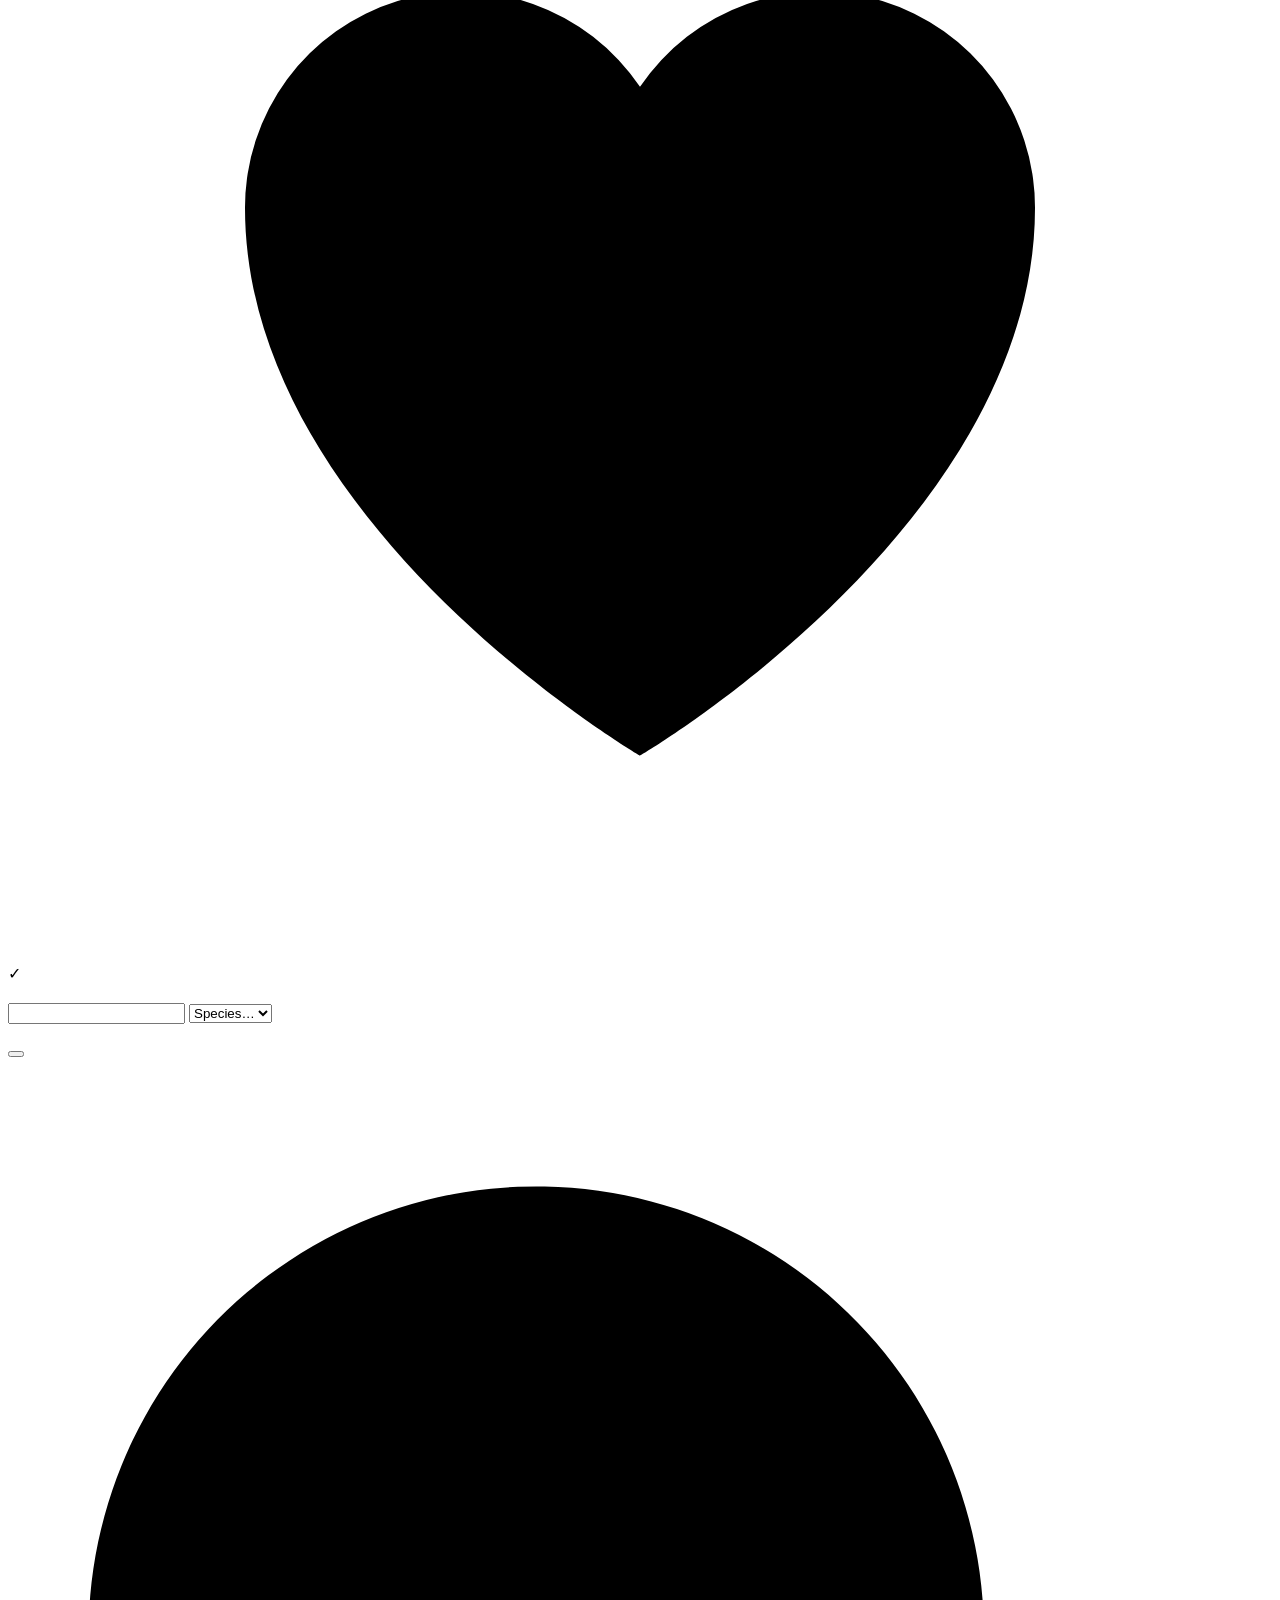
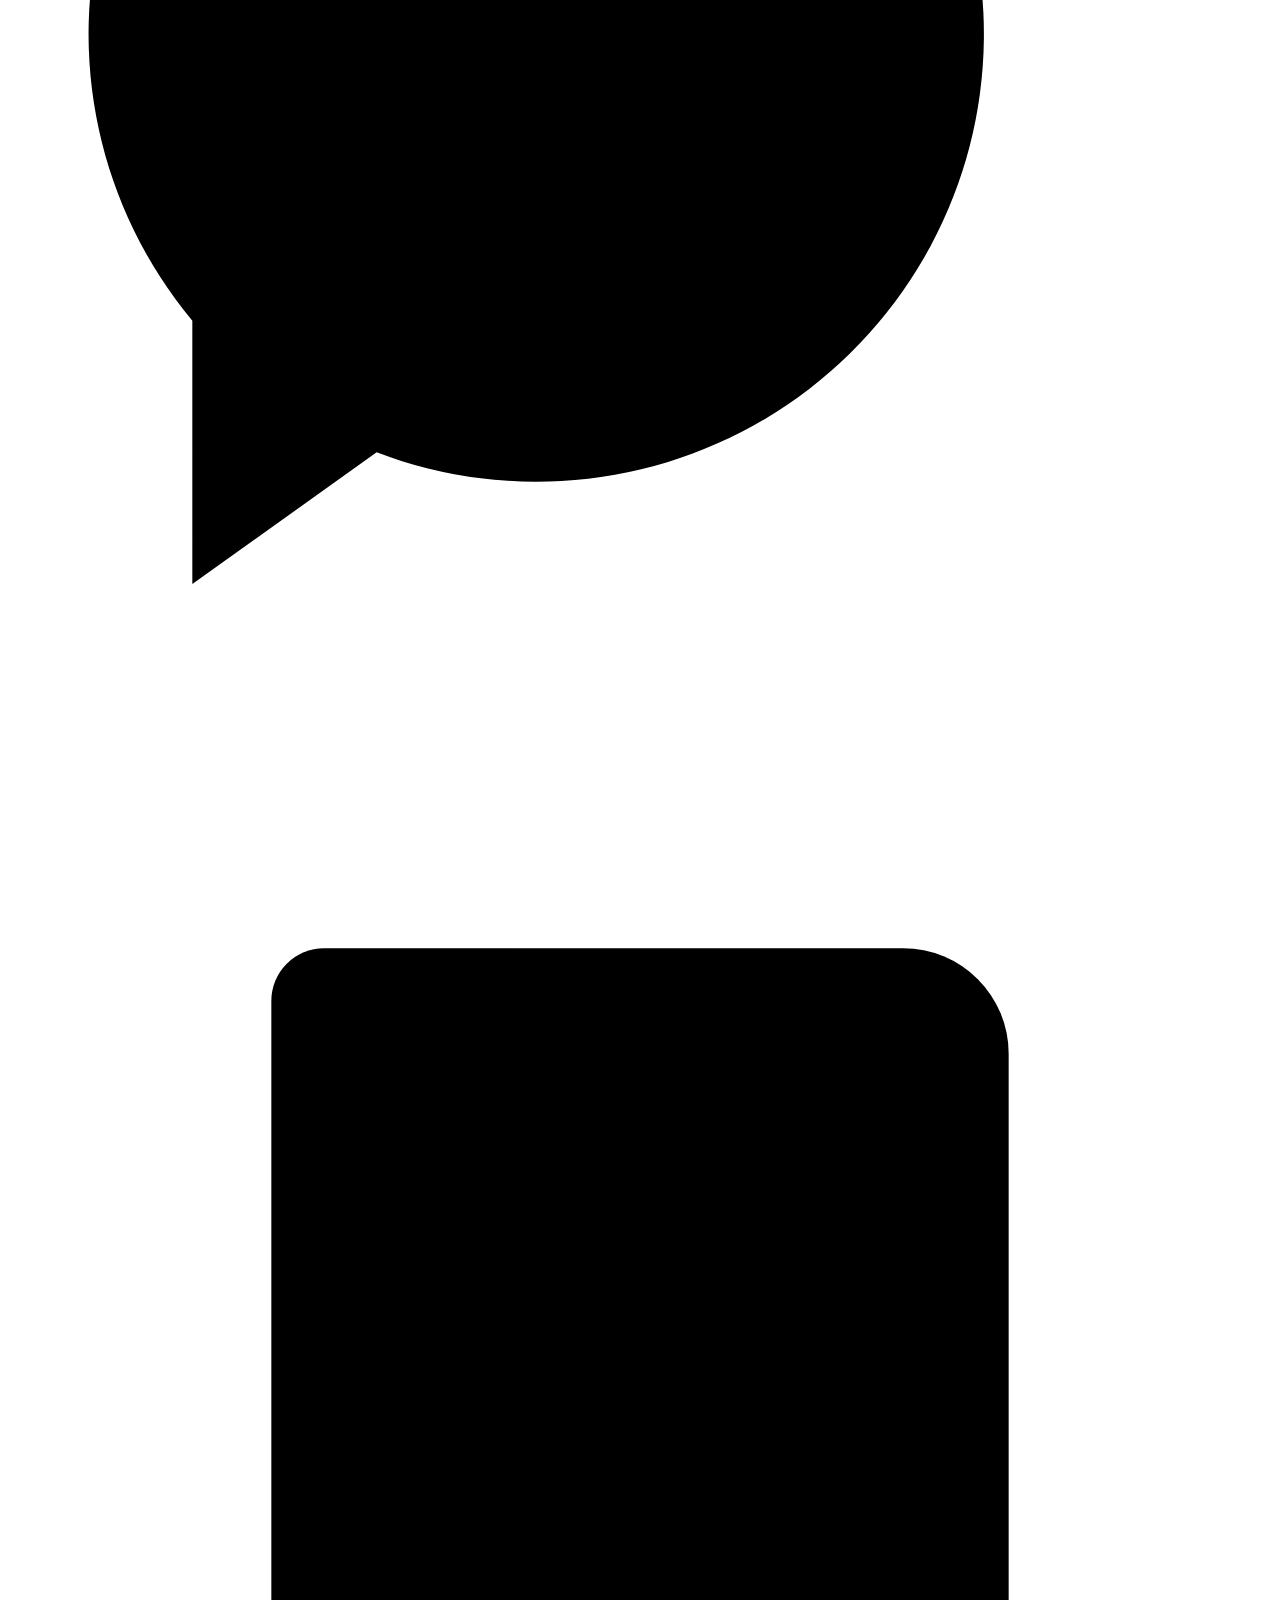
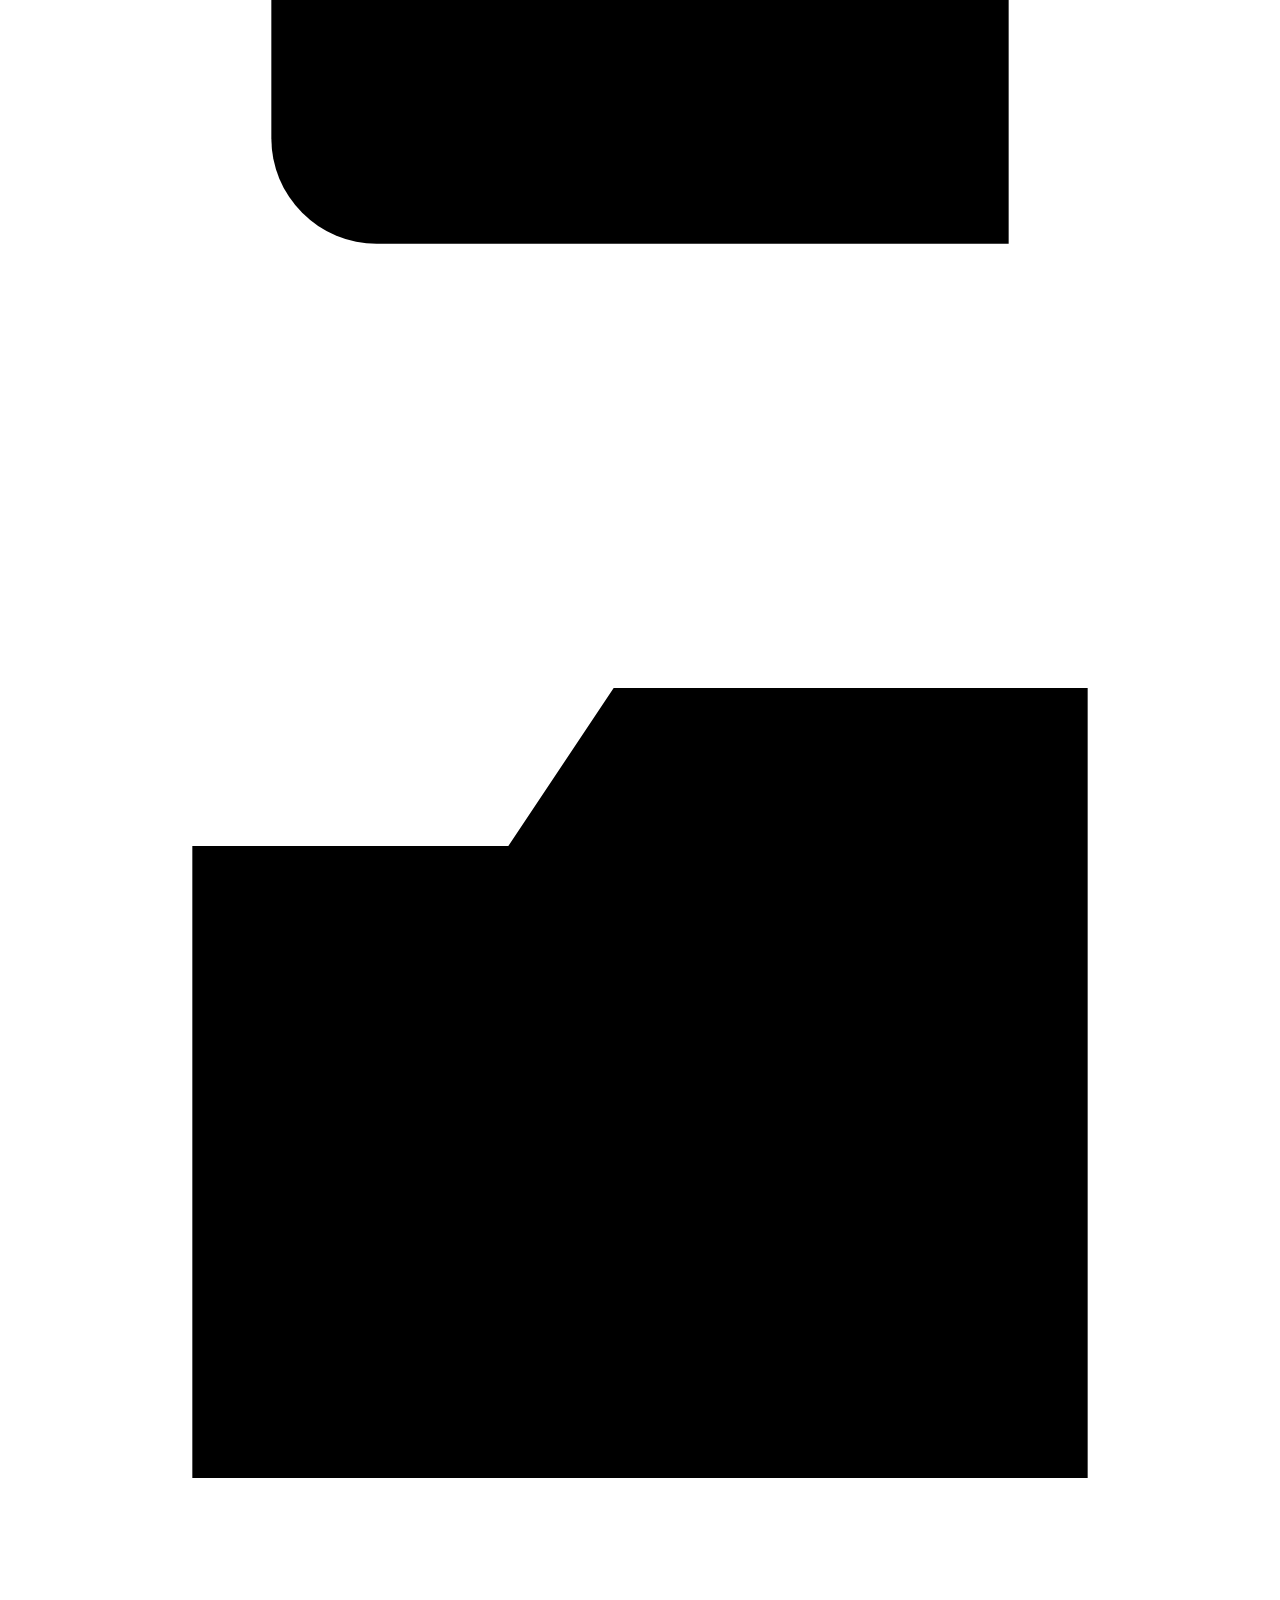
==== commit 1c1c3c92: "Show the pet gallery before core features" ====
--- a/public/index.html
+++ b/public/index.html
@@ -75,6 +75,17 @@
       </div>
     </section>
 
+    <section class="home-section home-gallery" id="petGallery" aria-labelledby="petGalleryTitle">
+      <header class="home-section-head home-section-head-row">
+        <div>
+          <span class="section-eyebrow" data-i18n="home_gallery_eyebrow"></span>
+          <h2 id="petGalleryTitle" data-i18n="home_gallery_title"></h2>
+        </div>
+        <p data-i18n="home_gallery_intro"></p>
+      </header>
+      <div class="tiles" id="pets"></div>
+    </section>
+
     <section class="home-section" aria-labelledby="careToolkitTitle">
       <header class="home-section-head">
         <span class="section-eyebrow" data-i18n="home_services_eyebrow"></span>
@@ -101,17 +112,6 @@
           <p data-i18n="home_service_docs_body"></p>
         </article>
       </div>
-    </section>
-
-    <section class="home-section home-gallery" id="petGallery" aria-labelledby="petGalleryTitle">
-      <header class="home-section-head home-section-head-row">
-        <div>
-          <span class="section-eyebrow" data-i18n="home_gallery_eyebrow"></span>
-          <h2 id="petGalleryTitle" data-i18n="home_gallery_title"></h2>
-        </div>
-        <p data-i18n="home_gallery_intro"></p>
-      </header>
-      <div class="tiles" id="pets"></div>
     </section>
 
     <p class="note" data-i18n="privacy_note"></p>
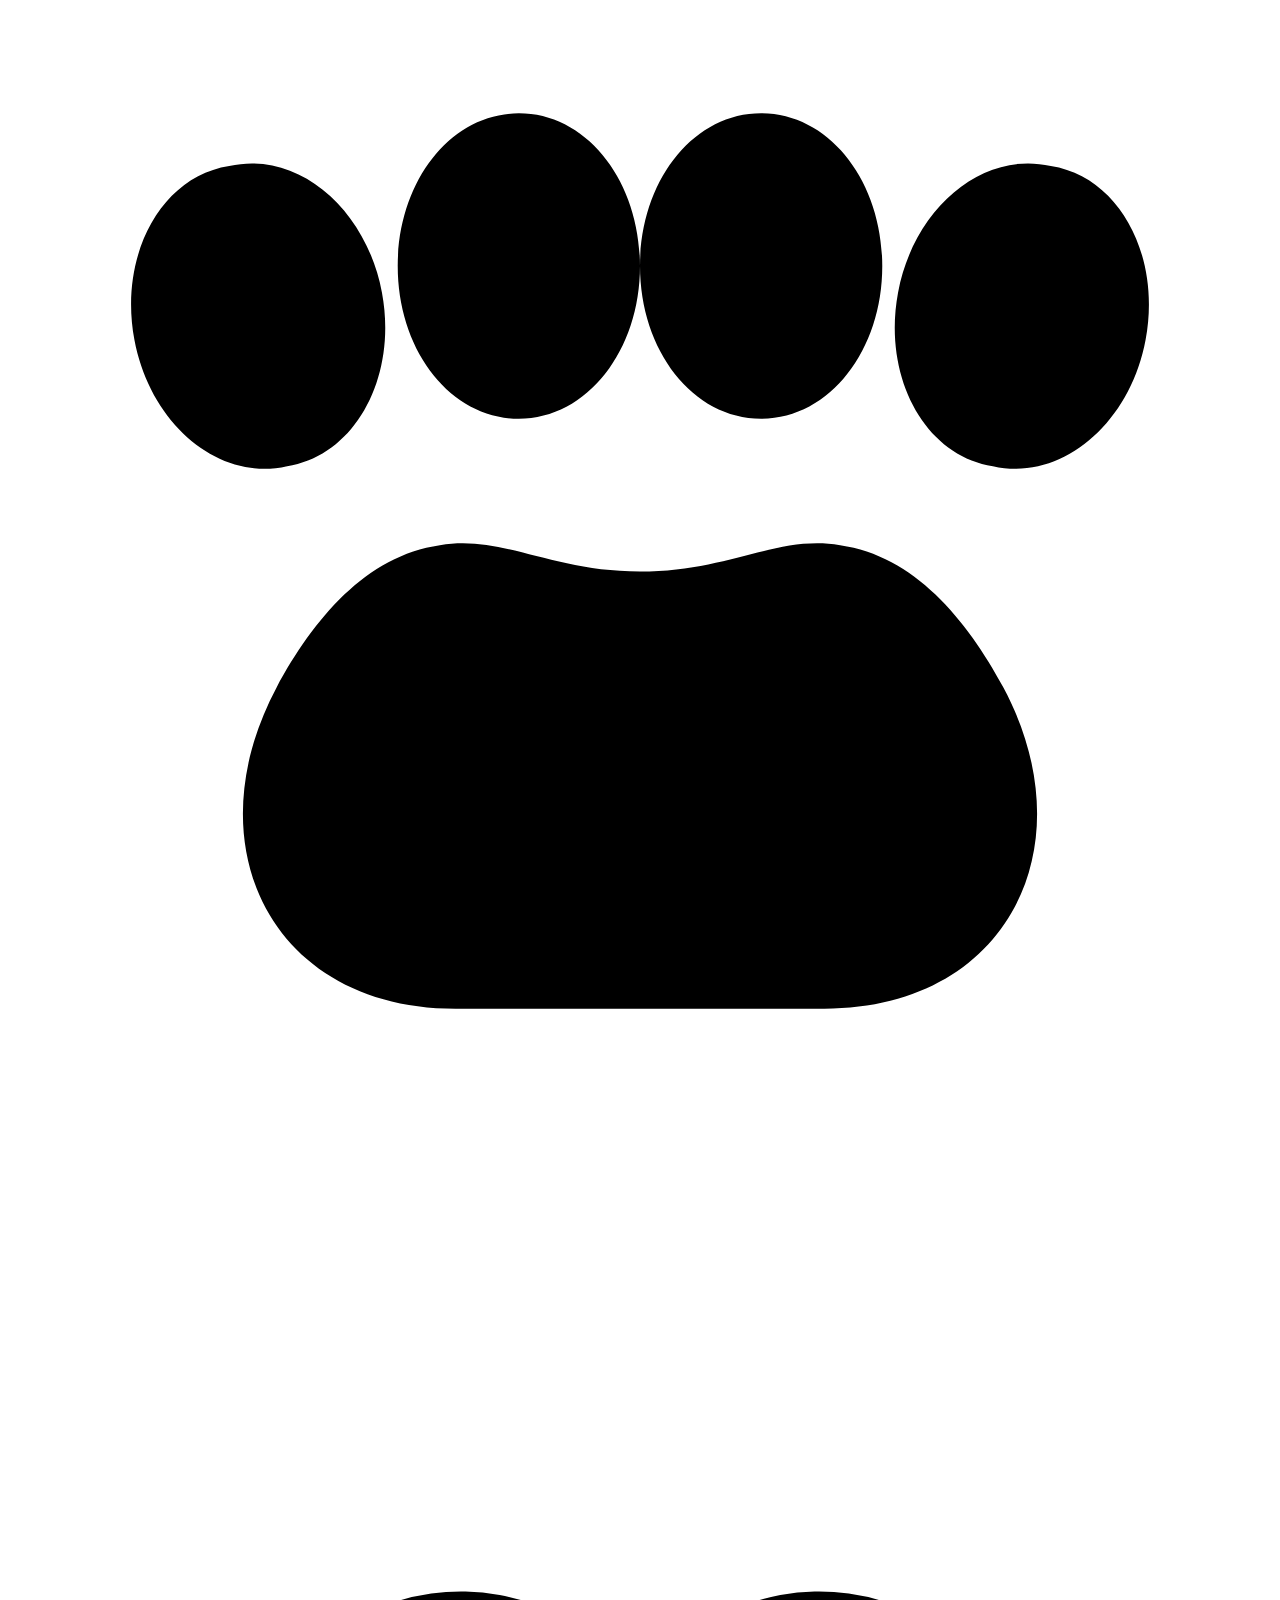
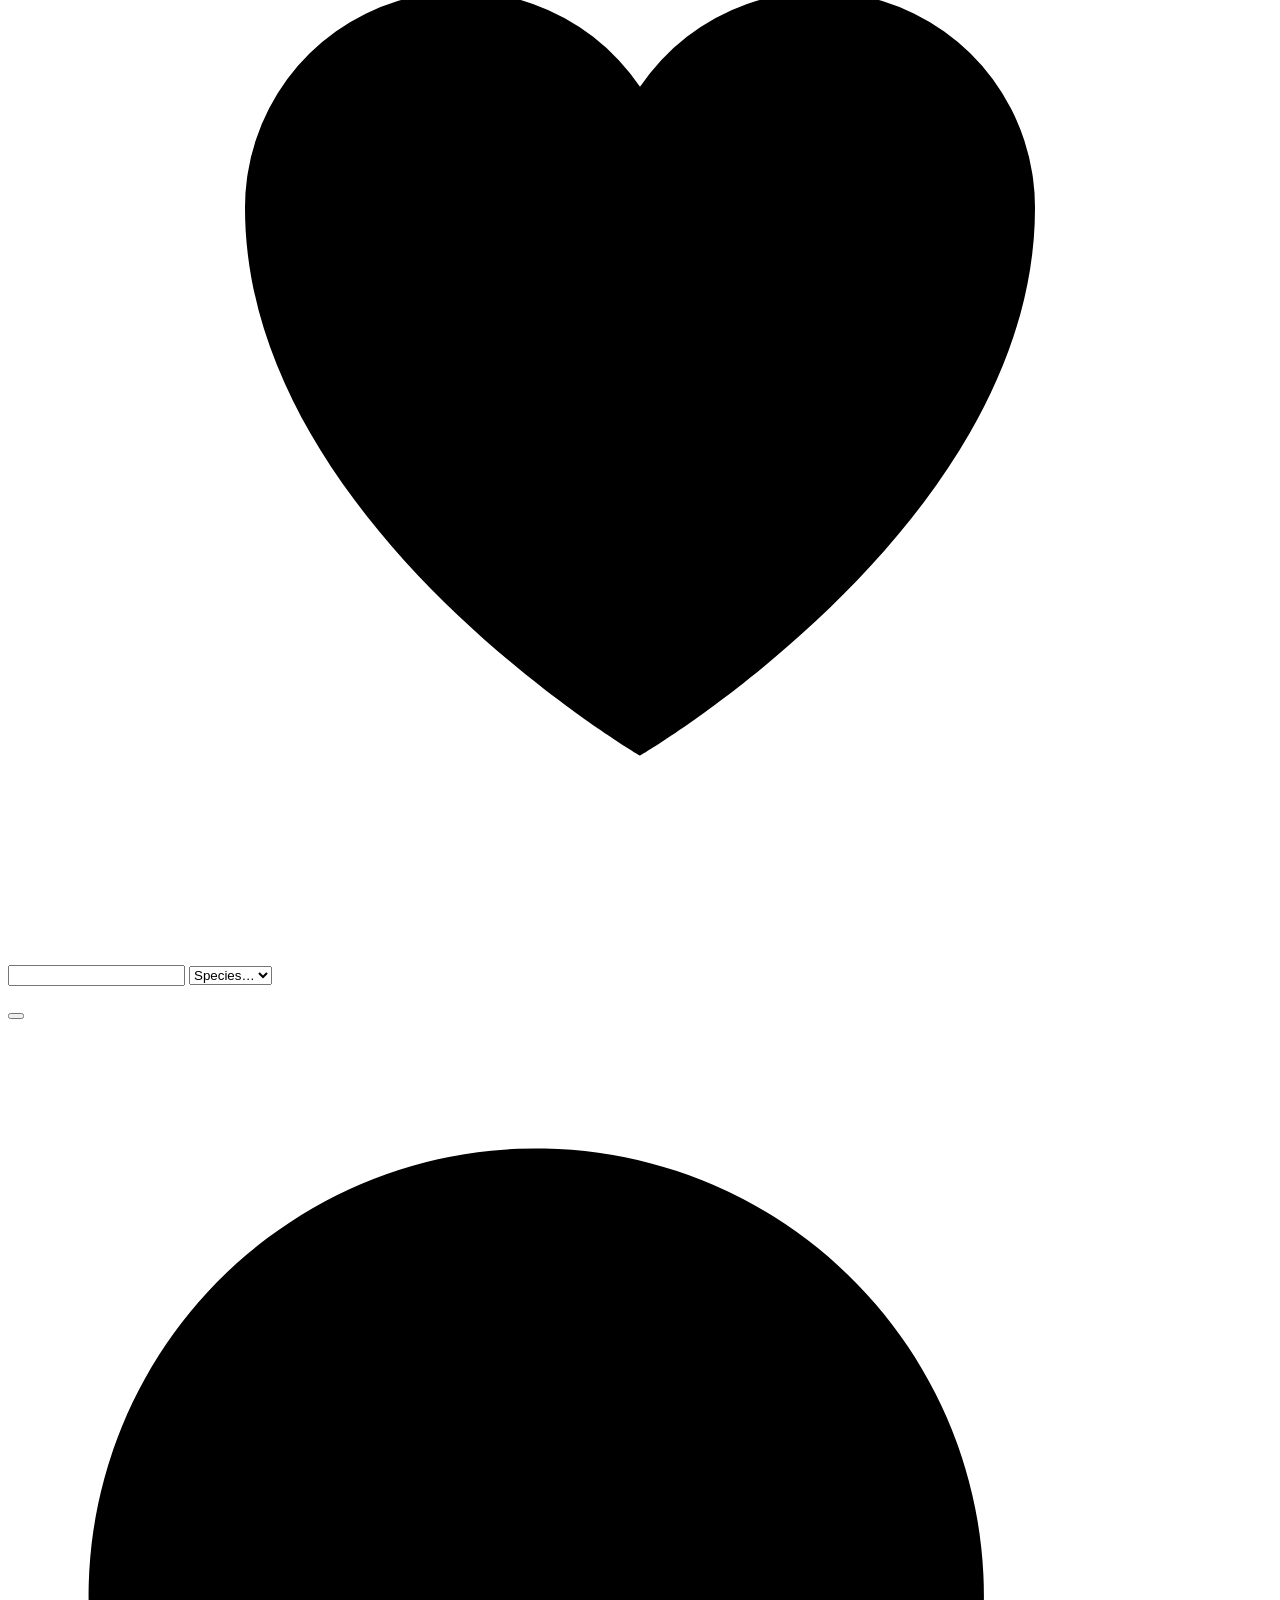
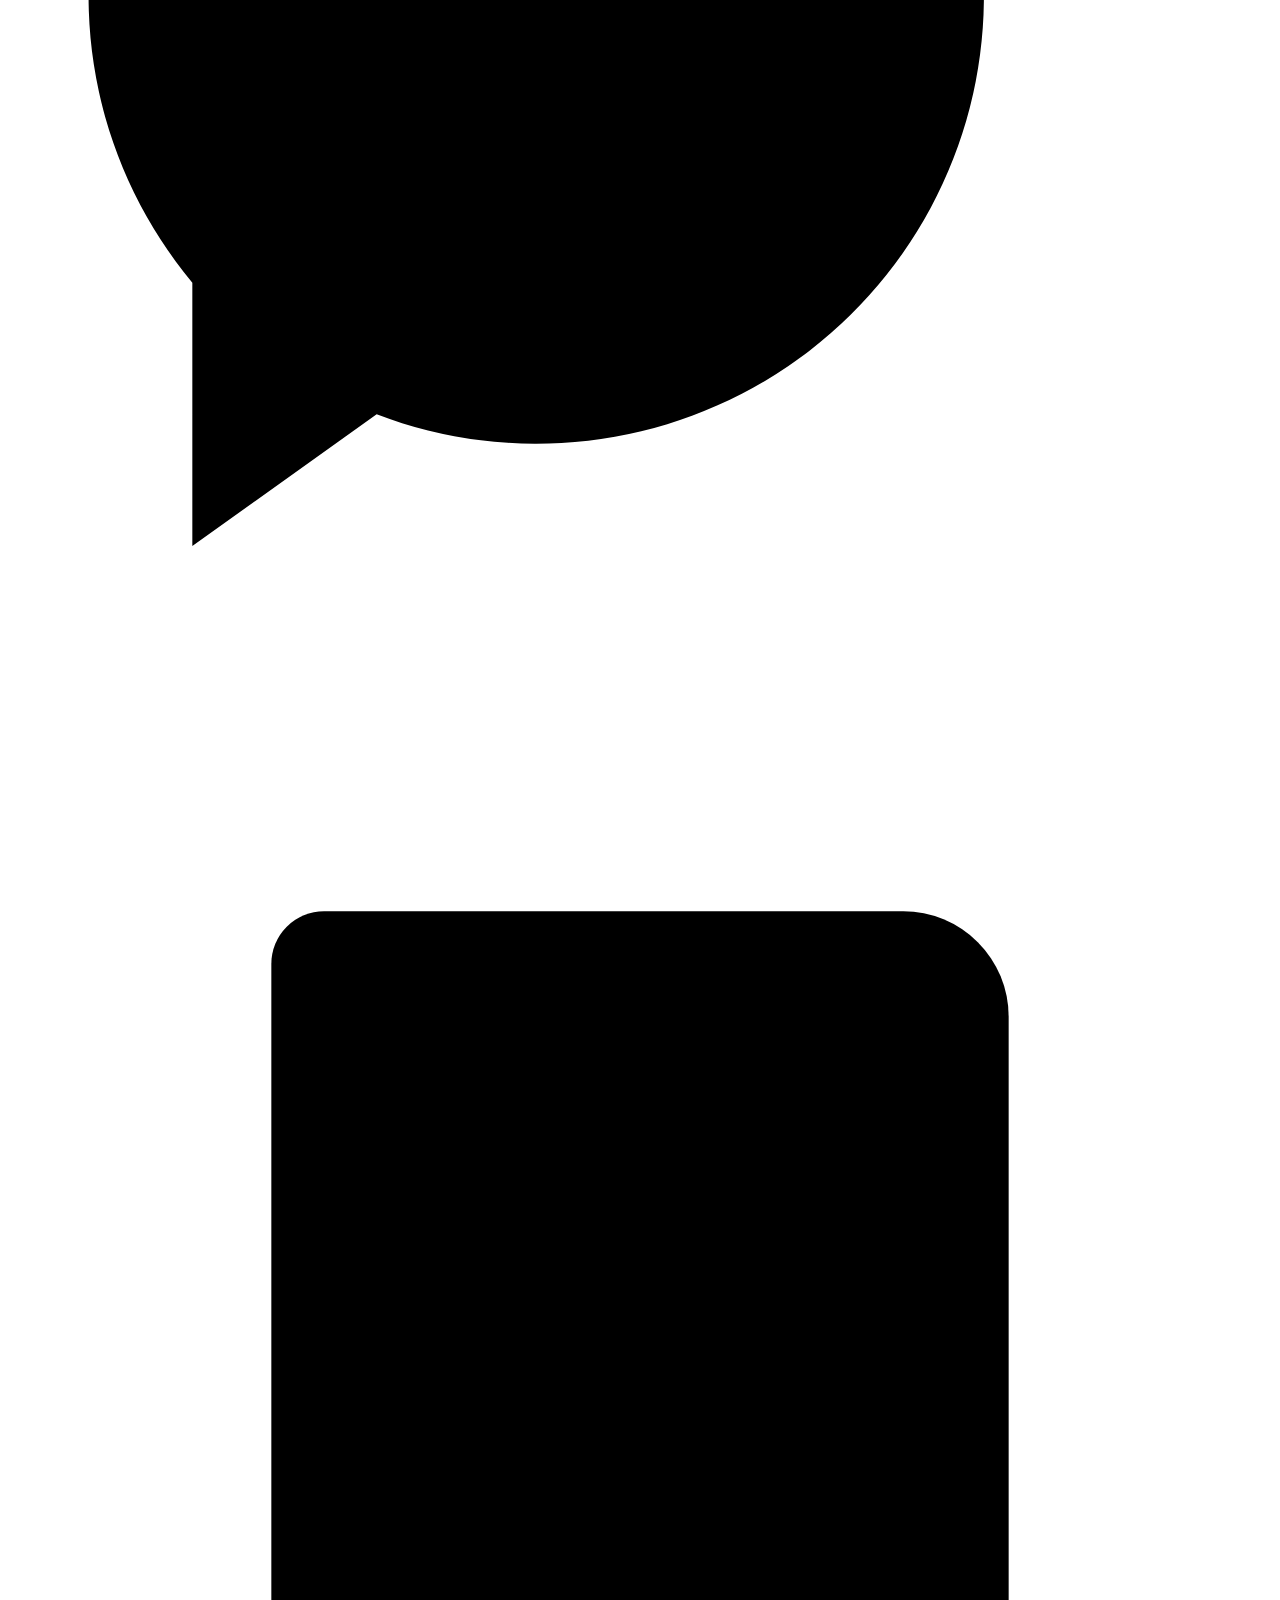
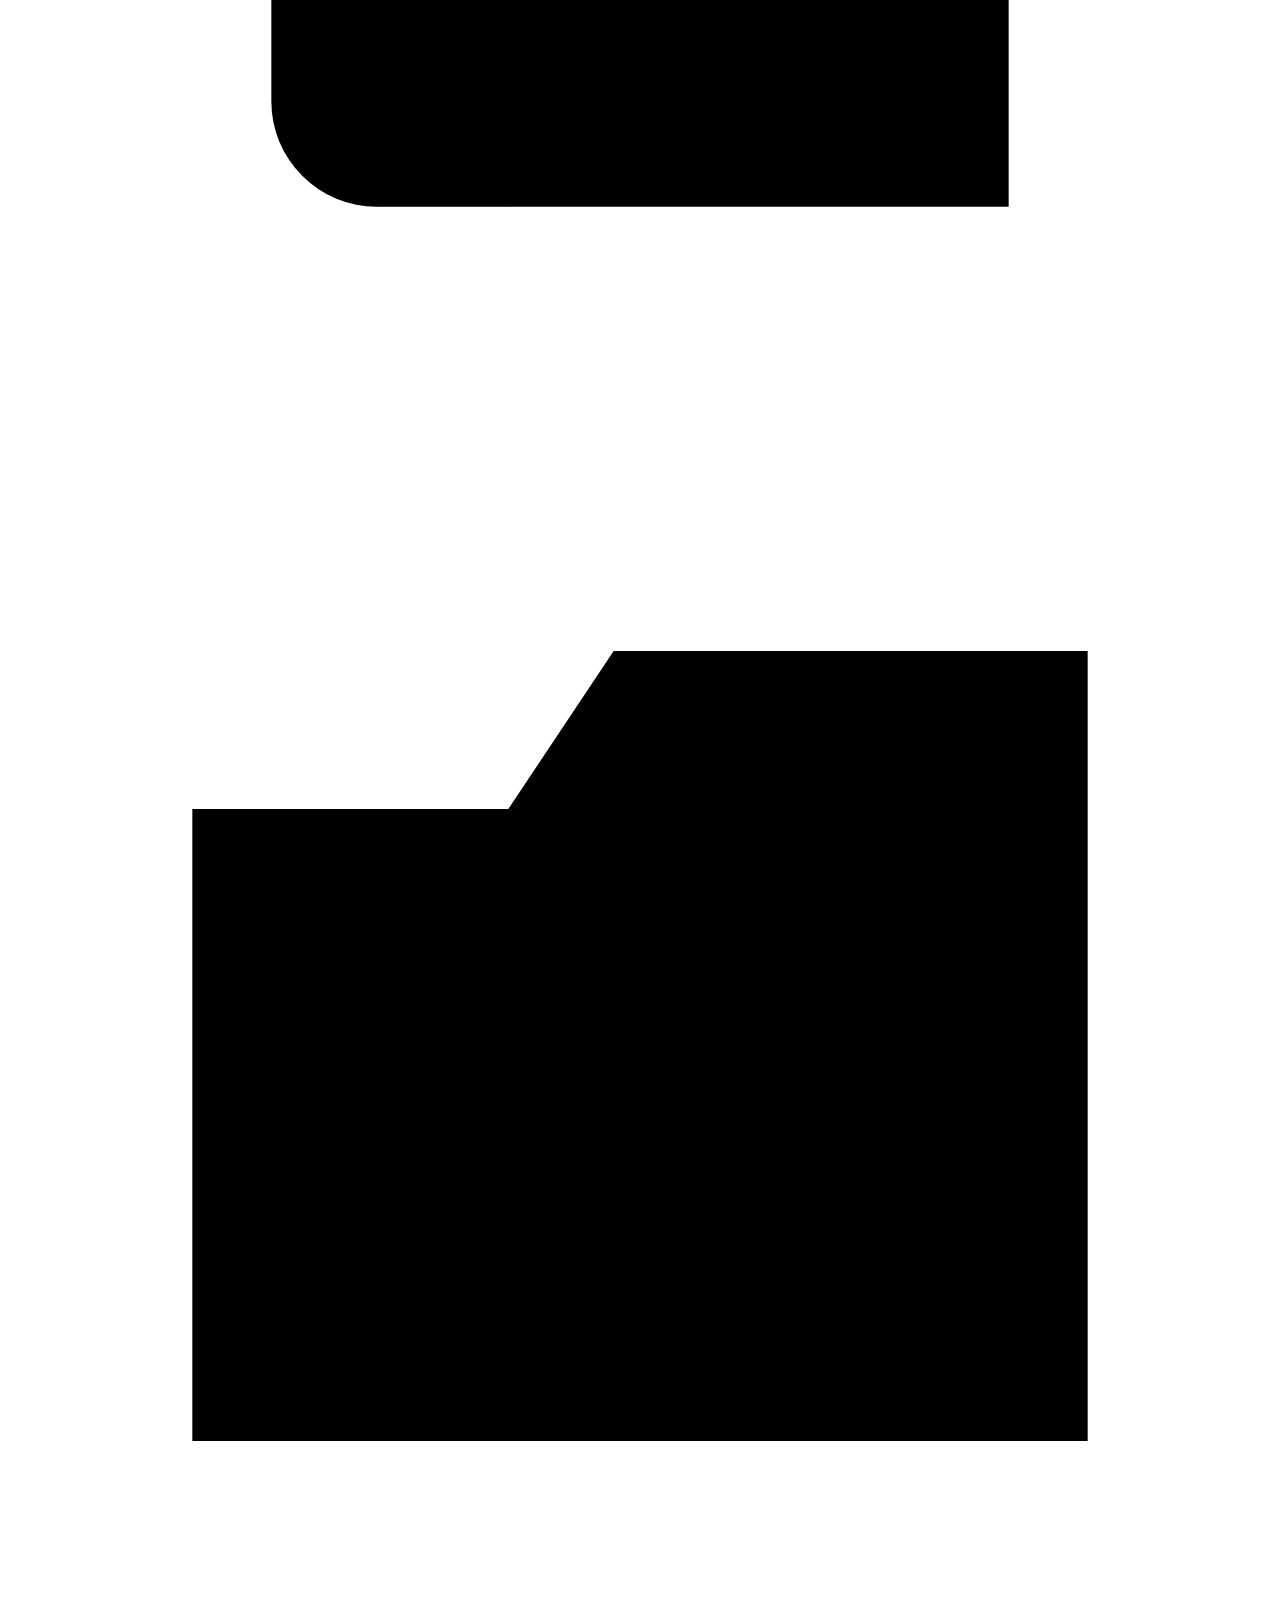
==== commit e38b8186: "Move pet gallery into the home hero" ====
--- a/public/index.html
+++ b/public/index.html
@@ -20,24 +20,23 @@
   </nav>
 
   <main id="mainContent">
-    <section class="landing-hero">
-      <div class="hero-copy">
-        <div class="home-kicker">
-          <svg viewBox="0 0 24 24" aria-hidden="true"><path d="M12 20.5s-7.5-4.4-7.5-10.4A4.1 4.1 0 0 1 12 7.8a4.1 4.1 0 0 1 7.5 2.3c0 6-7.5 10.4-7.5 10.4Z"/></svg>
-          <span data-i18n="home_kicker"></span>
-        </div>
-        <h1><span data-i18n="home_hero_title"></span> <em data-i18n="home_hero_highlight"></em></h1>
-        <p class="hero-lead" data-i18n="app_tagline"></p>
-        <div class="hero-actions">
-          <a class="home-cta home-cta-primary" href="#addPetCard" data-i18n="home_cta_add"></a>
-        </div>
-        <div class="hero-core-features" aria-label="Pet Diary features">
-          <span data-i18n="tab_chat"></span>
-          <span data-i18n="tab_log"></span>
-          <span data-i18n="tab_docs"></span>
-        </div>
-        <p class="hero-proof-line"><span aria-hidden="true">✓</span><span data-i18n="home_proof_private"></span></p>
+    <header class="home-intro">
+      <div class="home-kicker">
+        <svg viewBox="0 0 24 24" aria-hidden="true"><path d="M12 20.5s-7.5-4.4-7.5-10.4A4.1 4.1 0 0 1 12 7.8a4.1 4.1 0 0 1 7.5 2.3c0 6-7.5 10.4-7.5 10.4Z"/></svg>
+        <span data-i18n="home_kicker"></span>
       </div>
+      <h1><span data-i18n="home_hero_title"></span> <em data-i18n="home_hero_highlight"></em></h1>
+    </header>
+
+    <div class="landing-hero">
+      <section class="hero-gallery home-gallery" id="petGallery" aria-labelledby="petGalleryTitle">
+        <header class="home-section-head">
+          <span class="section-eyebrow" data-i18n="home_gallery_eyebrow"></span>
+          <h2 id="petGalleryTitle" data-i18n="home_gallery_title"></h2>
+          <p data-i18n="home_gallery_intro"></p>
+        </header>
+        <div class="tiles" id="pets"></div>
+      </section>
 
       <div class="card pet-form-card hero-form-card" id="addPetCard">
         <div class="step">
@@ -73,18 +72,7 @@
           <div class="rowbtns"><button id="add" data-i18n="home_create_diary"></button></div>
         </div>
       </div>
-    </section>
-
-    <section class="home-section home-gallery" id="petGallery" aria-labelledby="petGalleryTitle">
-      <header class="home-section-head home-section-head-row">
-        <div>
-          <span class="section-eyebrow" data-i18n="home_gallery_eyebrow"></span>
-          <h2 id="petGalleryTitle" data-i18n="home_gallery_title"></h2>
-        </div>
-        <p data-i18n="home_gallery_intro"></p>
-      </header>
-      <div class="tiles" id="pets"></div>
-    </section>
+    </div>
 
     <section class="home-section" aria-labelledby="careToolkitTitle">
       <header class="home-section-head">
